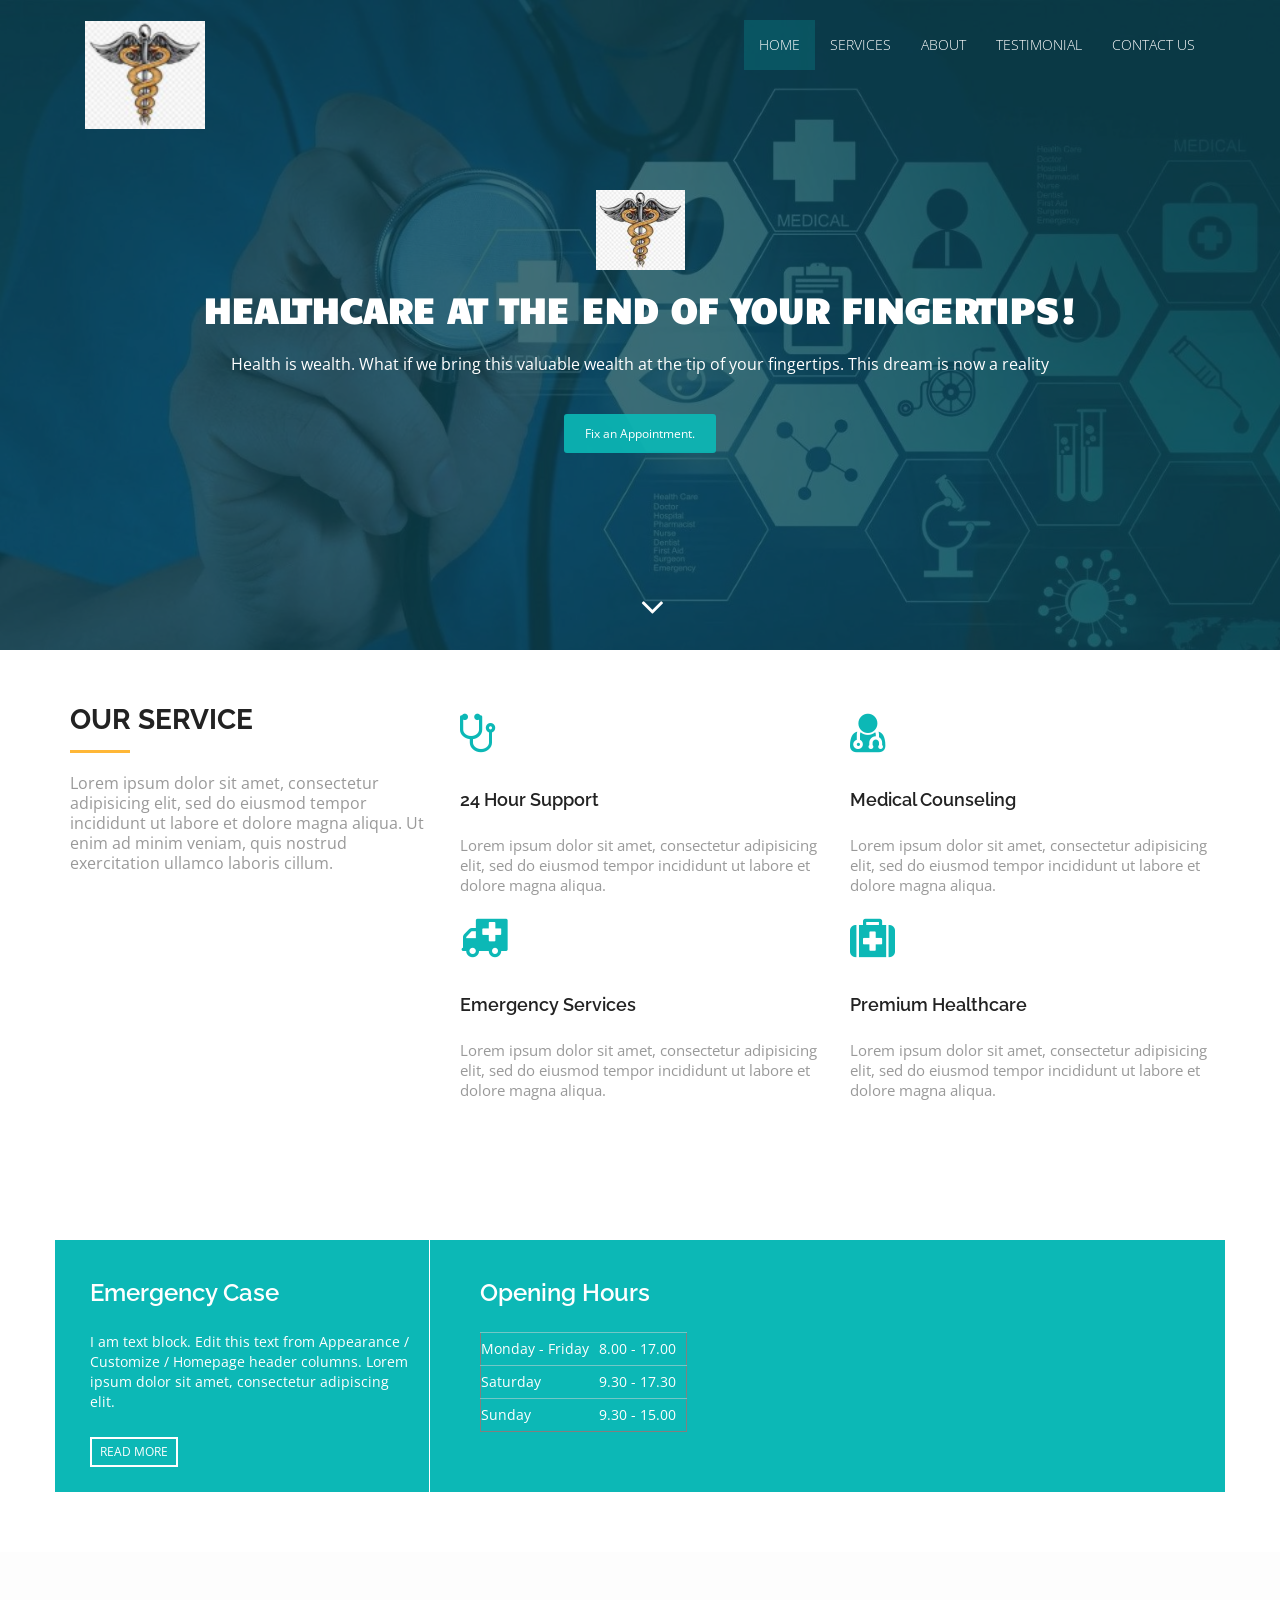
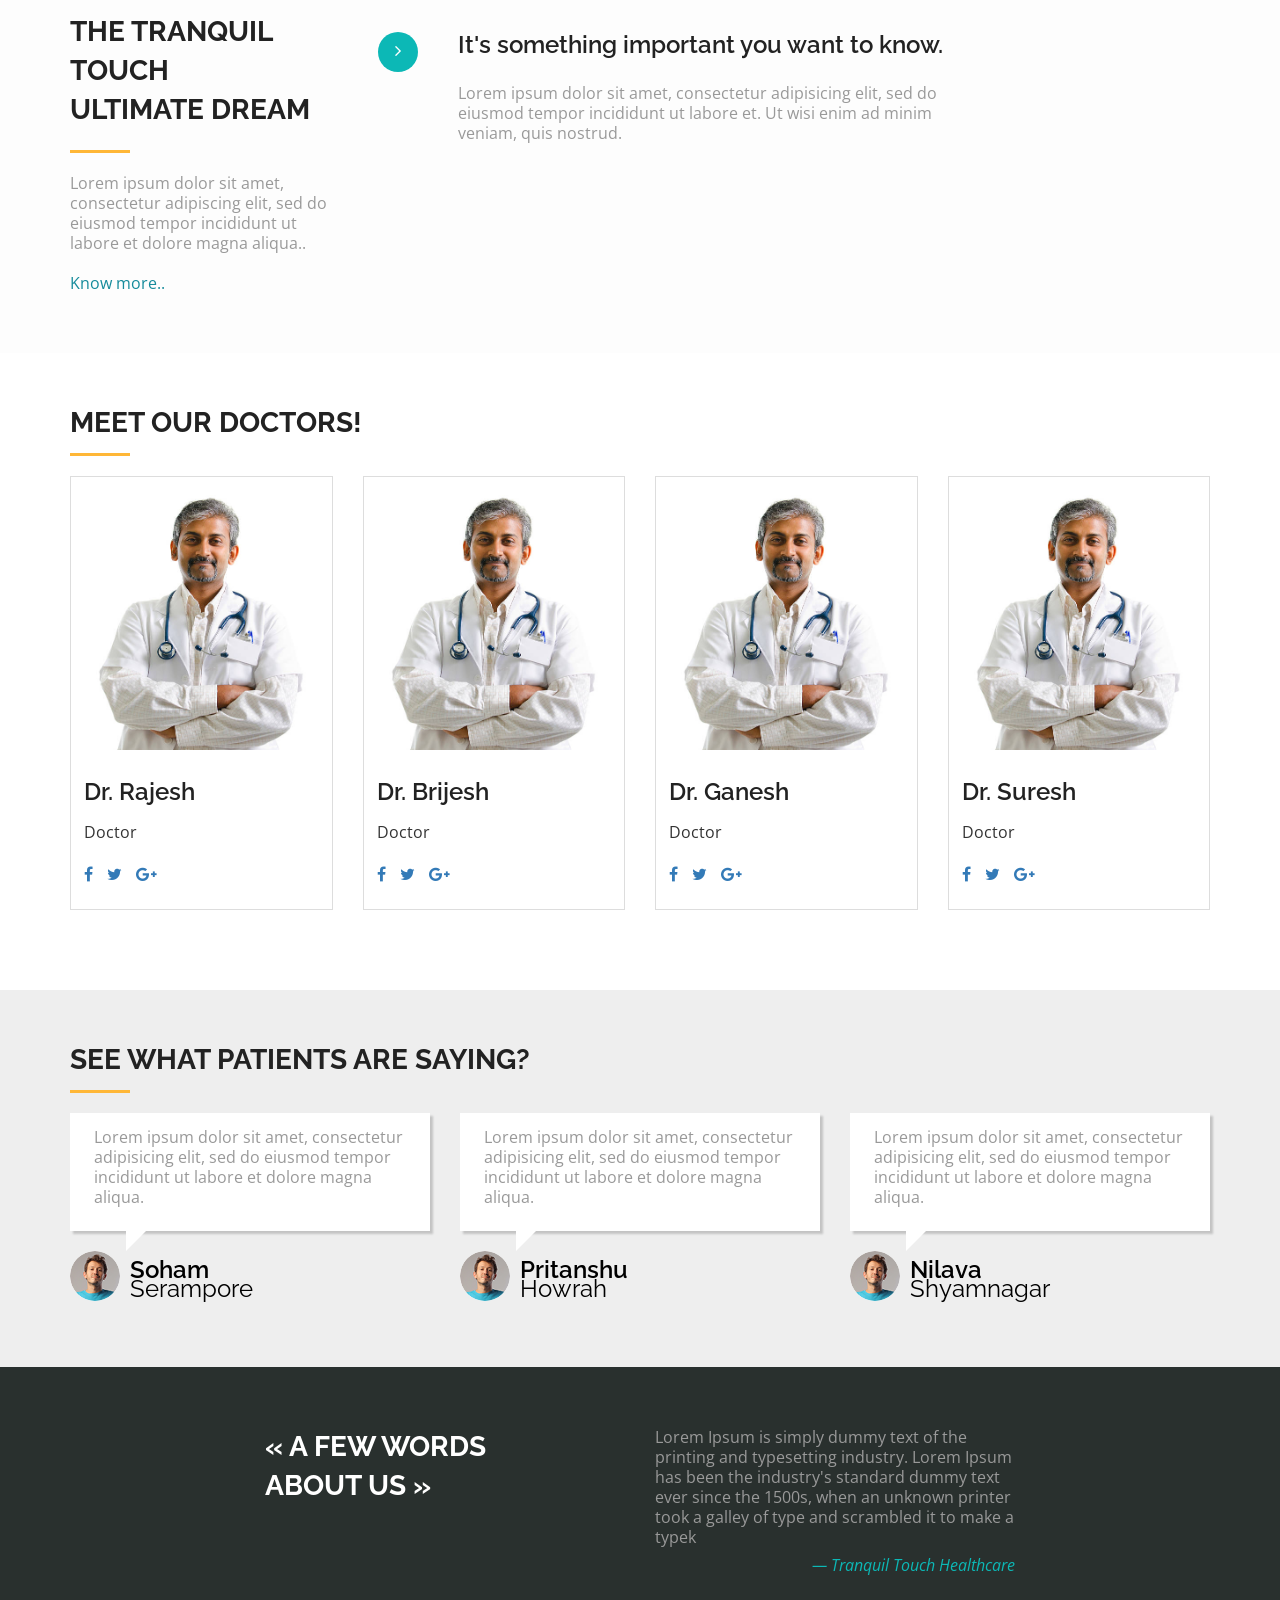
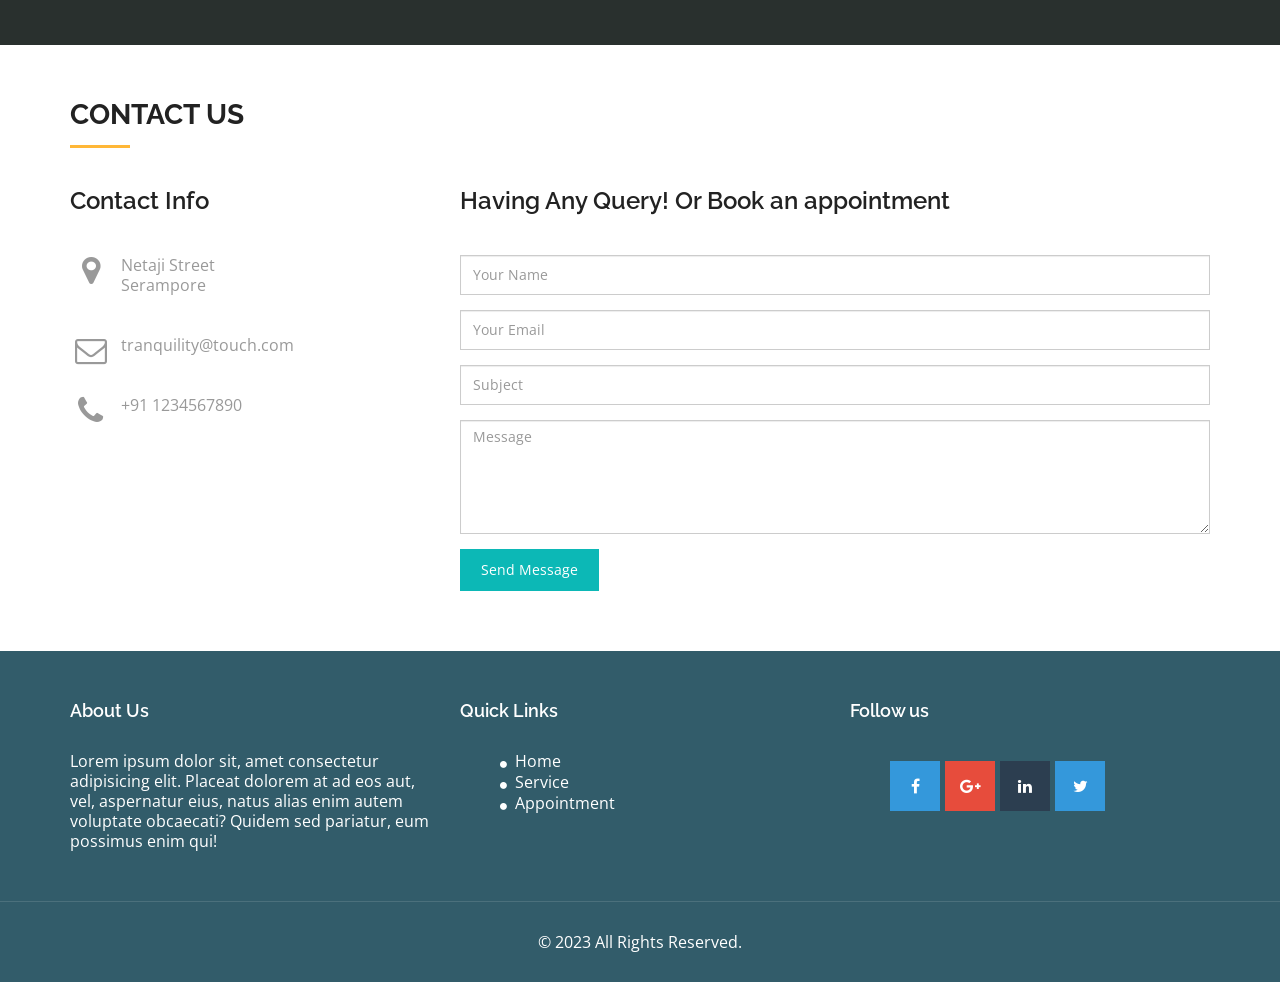
==== ttindex.html @ d6028485 "Add files via upload" ====
<!DOCTYPE html>
<html lang="en">

<head>
  <meta charset="utf-8">
  <meta name="viewport" content="width=device-width, initial-scale=1">
  <title>Tranquil Touch</title>
  <meta name="description" content="Free Bootstrap Theme by BootstrapMade.com">
  <meta name="keywords" content="free website templates, free bootstrap themes, free template, free bootstrap, free website template">

  <link rel="stylesheet" type="text/css" href="https://fonts.googleapis.com/css?family=Open+Sans|Raleway|Candal">
  <link rel="stylesheet" type="text/css" href="css/font-awesome.min.css">
  <link rel="stylesheet" type="text/css" href="css/bootstrap.min.css">
  <link rel="stylesheet" type="text/css" href="css/style.css">
  <!-- =======================================================
    Theme Name: Medilab
    Theme URL: https://bootstrapmade.com/medilab-free-medical-bootstrap-theme/
    Author: BootstrapMade.com
    Author URL: https://bootstrapmade.com
  ======================================================= -->
</head>

<body id="myPage" data-spy="scroll" data-target=".navbar" data-offset="60">
  <!--banner-->
  <section id="banner" class="banner">
    <div class="bg-color">
      <nav class="navbar navbar-default navbar-fixed-top">
        <div class="container">
          <div class="col-md-12">
            <div class="navbar-header">
              <button type="button" class="navbar-toggle" data-toggle="collapse" data-target="#myNavbar">
				        <span class="icon-bar"></span>
				        <span class="icon-bar"></span>
				        <span class="icon-bar"></span>
				      </button>
              <a class="navbar-brand" href="#"><img src="img/logo.png" class="img-responsive" style="width: 140px; margin-top: -16px;"></a>
            </div>
            <div class="collapse navbar-collapse navbar-right" id="myNavbar">
              <ul class="nav navbar-nav">
                <li class="active"><a href="#banner">Home</a></li>
                <li class=""><a href="#service">Services</a></li>
                <li class=""><a href="#about">About</a></li>
                <li class=""><a href="#testimonial">Testimonial</a></li>
                <li class=""><a href="#contact">Contact us</a></li>
              </ul>
            </div>
          </div>
        </div>
      </nav>
      <div class="container">
        <div class="row">
          <div class="banner-info">
            <div class="banner-logo text-center">
              <img src="img/logo.png" class="img-responsive">
            </div>
            <div class="banner-text text-center">
              <h1 class="white">Healthcare at the end of your fingertips!</h1>
              <p>Health is wealth. What if we bring this valuable wealth at the tip of your fingertips. This dream is now a reality</p>
              <a href="#contact" class="btn btn-appoint">Fix an Appointment.</a>
            </div>
            <div class="overlay-detail text-center">
              <a href="#service"><i class="fa fa-angle-down"></i></a>
            </div>
          </div>
        </div>
      </div>
    </div>
  </section>
  <!--/ banner-->
  <!--service-->
  <section id="service" class="section-padding">
    <div class="container">
      <div class="row">
        <div class="col-md-4 col-sm-4">
          <h2 class="ser-title">Our Service</h2>
          <hr class="botm-line">
          <p>Lorem ipsum dolor sit amet, consectetur adipisicing elit, sed do eiusmod tempor incididunt ut labore et dolore magna aliqua. Ut enim ad minim veniam, quis nostrud exercitation ullamco laboris cillum.</p>
        </div>
        <div class="col-md-4 col-sm-4">
          <div class="service-info">
            <div class="icon">
              <i class="fa fa-stethoscope"></i>
            </div>
            <div class="icon-info">
              <h4>24 Hour Support</h4>
              <p>Lorem ipsum dolor sit amet, consectetur adipisicing elit, sed do eiusmod tempor incididunt ut labore et dolore magna aliqua.</p>
            </div>
          </div>
          <div class="service-info">
            <div class="icon">
              <i class="fa fa-ambulance"></i>
            </div>
            <div class="icon-info">
              <h4>Emergency Services</h4>
              <p>Lorem ipsum dolor sit amet, consectetur adipisicing elit, sed do eiusmod tempor incididunt ut labore et dolore magna aliqua.</p>
            </div>
          </div>
        </div>
        <div class="col-md-4 col-sm-4">
          <div class="service-info">
            <div class="icon">
              <i class="fa fa-user-md"></i>
            </div>
            <div class="icon-info">
              <h4>Medical Counseling</h4>
              <p>Lorem ipsum dolor sit amet, consectetur adipisicing elit, sed do eiusmod tempor incididunt ut labore et dolore magna aliqua.</p>
            </div>
          </div>
          <div class="service-info">
            <div class="icon">
              <i class="fa fa-medkit"></i>
            </div>
            <div class="icon-info">
              <h4>Premium Healthcare</h4>
              <p>Lorem ipsum dolor sit amet, consectetur adipisicing elit, sed do eiusmod tempor incididunt ut labore et dolore magna aliqua.</p>
            </div>
          </div>
        </div>
      </div>
    </div>
  </section>
  <!--/ service-->
  <!--cta-->
  <section id="cta-1" class="section-padding">
    <div class="container">
      <div class="row">
        <div class="schedule-tab">
          <div class="col-md-4 col-sm-4 bor-left">
            <div class="mt-boxy-color"></div>
            <div class="medi-info">
              <h3>Emergency Case</h3>
              <p>I am text block. Edit this text from Appearance / Customize / Homepage header columns. Lorem ipsum dolor sit amet, consectetur adipiscing elit. </p>
              <a href="#" class="medi-info-btn">READ MORE</a>
            </div>
          </div>
        
          <div class="col-md-4 col-sm-4 mt-boxy-3">
            <div class="mt-boxy-color"></div>
            <div class="time-info">
              <h3>Opening Hours</h3>
              <table style="margin: 8px 0px 0px;" border="1">
                <tbody>
                  <tr>
                    <td>Monday - Friday</td>
                    <td>8.00 - 17.00</td>
                  </tr>
                  <tr>
                    <td>Saturday</td>
                    <td>9.30 - 17.30</td>
                  </tr>
                  <tr>
                    <td>Sunday</td>
                    <td>9.30 - 15.00</td>
                  </tr>
                </tbody>
              </table>
            </div>
          </div>
        </div>
      </div>
    </div>
  </section>
  <!--cta-->
  <!--about-->
  <section id="about" class="section-padding">
    <div class="container">
      <div class="row">
        <div class="col-md-3 col-sm-4 col-xs-12">
          <div class="section-title">
            <h2 class="head-title lg-line">The Tranquil Touch<br>Ultimate Dream</h2>
            <hr class="botm-line">
            <p class="sec-para">Lorem ipsum dolor sit amet, consectetur adipiscing elit, sed do eiusmod tempor incididunt ut labore et dolore magna aliqua..</p>
            <a href="" style="color: #168b9b; padding-top:10px;">Know more..</a>
          </div>
        </div>
        <div class="col-md-9 col-sm-8 col-xs-12">
          <div style="visibility: visible;" class="col-sm-9 more-features-box">
            <div class="more-features-box-text">
              <div class="more-features-box-text-icon"> <i class="fa fa-angle-right" aria-hidden="true"></i> </div>
              <div class="more-features-box-text-description">
                <h3>It's something important you want to know.</h3>
                <p>Lorem ipsum dolor sit amet, consectetur adipisicing elit, sed do eiusmod tempor incididunt ut labore et. Ut wisi enim ad minim veniam, quis nostrud.</p>
              </div>
            </div>
          
              </div>
            </div>
          </div>
        </div>
      </div>
    </div>
  </section>
  <!--/ about-->
  <!--doctor team-->
  <section id="doctor-team" class="section-padding">
    <div class="container">
      <div class="row">
        <div class="col-md-12">
          <h2 class="ser-title">Meet Our Doctors!</h2>
          <hr class="botm-line">
        </div>
        <div class="col-md-3 col-sm-3 col-xs-6">
          <div class="thumbnail">
            <img src="img/doctor1.jpg" alt="..." class="team-img">
            <div class="caption">
              <h3>Dr. Rajesh</h3>
              <p>Doctor</p>
              <ul class="list-inline">
                <li><a href="#"><i class="fa fa-facebook"></i></a></li>
                <li><a href="#"><i class="fa fa-twitter"></i></a></li>
                <li><a href="#"><i class="fa fa-google-plus"></i></a></li>
              </ul>
            </div>
          </div>
        </div>
        <div class="col-md-3 col-sm-3 col-xs-6">
          <div class="thumbnail">
            <img src="img/doctor1.jpg" alt="..." class="team-img">
            <div class="caption">
              <h3>Dr. Brijesh</h3>
              <p>Doctor</p>
              <ul class="list-inline">
                <li><a href="#"><i class="fa fa-facebook"></i></a></li>
                <li><a href="#"><i class="fa fa-twitter"></i></a></li>
                <li><a href="#"><i class="fa fa-google-plus"></i></a></li>
              </ul>
            </div>
          </div>
        </div>
        <div class="col-md-3 col-sm-3 col-xs-6">
          <div class="thumbnail">
            <img src="img/doctor1.jpg" alt="..." class="team-img">
            <div class="caption">
              <h3>Dr. Ganesh</h3>
              <p>Doctor</p>
              <ul class="list-inline">
                <li><a href="#"><i class="fa fa-facebook"></i></a></li>
                <li><a href="#"><i class="fa fa-twitter"></i></a></li>
                <li><a href="#"><i class="fa fa-google-plus"></i></a></li>
              </ul>
            </div>
          </div>
        </div>
        <div class="col-md-3 col-sm-3 col-xs-6">
          <div class="thumbnail">
            <img src="img/doctor1.jpg" alt="..." class="team-img">
            <div class="caption">
              <h3>Dr. Suresh</h3>
              <p>Doctor</p>
              <ul class="list-inline">
                <li><a href="#"><i class="fa fa-facebook"></i></a></li>
                <li><a href="#"><i class="fa fa-twitter"></i></a></li>
                <li><a href="#"><i class="fa fa-google-plus"></i></a></li>
              </ul>
            </div>
          </div>
        </div>
      </div>
    </div>
  </section>
  <!--/ doctor team-->
  <!--testimonial-->
  <section id="testimonial" class="section-padding">
    <div class="container">
      <div class="row">
        <div class="col-md-12">
          <h2 class="ser-title">see what patients are saying?</h2>
          <hr class="botm-line">
        </div>
        <div class="col-md-4 col-sm-4">
          <div class="testi-details">
            <!-- Paragraph -->
            <p>Lorem ipsum dolor sit amet, consectetur adipisicing elit, sed do eiusmod tempor incididunt ut labore et dolore magna aliqua.</p>
          </div>
          <div class="testi-info">
            <!-- User Image -->
            <a href="#"><img src="img/thumb.png" alt="" class="img-responsive"></a>
            <!-- User Name -->
            <h3>Soham<span>Serampore</span></h3>
          </div>
        </div>
        <div class="col-md-4 col-sm-4">
          <div class="testi-details">
            <!-- Paragraph -->
            <p>Lorem ipsum dolor sit amet, consectetur adipisicing elit, sed do eiusmod tempor incididunt ut labore et dolore magna aliqua.</p>
          </div>
          <div class="testi-info">
            <!-- User Image -->
            <a href="#"><img src="img/thumb.png" alt="" class="img-responsive"></a>
            <!-- User Name -->
            <h3>Pritanshu<span>Howrah</span></h3>
          </div>
        </div>
        <div class="col-md-4 col-sm-4">
          <div class="testi-details">
            <!-- Paragraph -->
            <p>Lorem ipsum dolor sit amet, consectetur adipisicing elit, sed do eiusmod tempor incididunt ut labore et dolore magna aliqua.</p>
          </div>
          <div class="testi-info">
            <!-- User Image -->
            <a href="#"><img src="img/thumb.png" alt="" class="img-responsive"></a>
            <!-- User Name -->
            <h3>Nilava<span>Shyamnagar</span></h3>
          </div>
        </div>
      </div>
    </div>
  </section>
  <!--/ testimonial-->
  <!--cta 2-->
  <section id="cta-2" class="section-padding">
    <div class="container">
      <div class=" row">
        <div class="col-md-2"></div>
        <div class="text-right-md col-md-4 col-sm-4">
          <h2 class="section-title white lg-line">« A few words<br> about us »</h2>
        </div>
        <div class="col-md-4 col-sm-5">
          Lorem Ipsum is simply dummy text of the printing and typesetting industry. Lorem Ipsum has been the industry's standard dummy text ever since the 1500s, when an unknown printer took a galley of type and scrambled it to make a typek
          <p class="text-right text-primary"><i>— Tranquil Touch Healthcare</i></p>
        </div>
        <div class="col-md-2"></div>
      </div>
    </div>
  </section>
  <!--cta-->
  <!--contact-->
  <section id="contact" class="section-padding">
    <div class="container">
      <div class="row">
        <div class="col-md-12">
          <h2 class="ser-title">Contact us</h2>
          <hr class="botm-line">
        </div>
        <div class="col-md-4 col-sm-4">
          <h3>Contact Info</h3>
          <div class="space"></div>
          <p><i class="fa fa-map-marker fa-fw pull-left fa-2x"></i>Netaji Street<br> Serampore</p>
          <div class="space"></div>
          <p><i class="fa fa-envelope-o fa-fw pull-left fa-2x"></i>tranquility@touch.com</p>
          <div class="space"></div>
          <p><i class="fa fa-phone fa-fw pull-left fa-2x"></i>+91 1234567890</p>
        </div>
        <div class="col-md-8 col-sm-8 marb20">
          <div class="contact-info">
            <h3 class="cnt-ttl">Having Any Query! Or Book an appointment</h3>
            <div class="space"></div>
            <div id="sendmessage">Your message has been sent. Thank you!</div>
            <div id="errormessage"></div>
            <form action="" method="post" role="form" class="contactForm">
              <div class="form-group">
                <input type="text" name="name" class="form-control br-radius-zero" id="name" placeholder="Your Name" data-rule="minlen:4" data-msg="Please enter at least 4 chars" />
                <div class="validation"></div>
              </div>
              <div class="form-group">
                <input type="email" class="form-control br-radius-zero" name="email" id="email" placeholder="Your Email" data-rule="email" data-msg="Please enter a valid email" />
                <div class="validation"></div>
              </div>
              <div class="form-group">
                <input type="text" class="form-control br-radius-zero" name="subject" id="subject" placeholder="Subject" data-rule="minlen:4" data-msg="Please enter at least 8 chars of subject" />
                <div class="validation"></div>
              </div>
              <div class="form-group">
                <textarea class="form-control br-radius-zero" name="message" rows="5" data-rule="required" data-msg="Please write something for us" placeholder="Message"></textarea>
                <div class="validation"></div>
              </div>

              <div class="form-action">
                <button type="submit" class="btn btn-form">Send Message</button>
              </div>
            </form>
          </div>
        </div>
      </div>
    </div>
  </section>
  <!--/ contact-->
  <!--footer-->
  <footer id="footer">
    <div class="top-footer">
      <div class="container">
        <div class="row">
          <div class="col-md-4 col-sm-4 marb20">
            <div class="ftr-tle">
              <h4 class="white no-padding">About Us</h4>
            </div>
            <div class="info-sec">
              <p>Lorem ipsum dolor sit, amet consectetur adipisicing elit. Placeat dolorem at ad eos aut, vel, aspernatur eius, natus alias enim autem voluptate obcaecati? Quidem sed pariatur, eum possimus enim qui!</p>
            </div>
          </div>
          <div class="col-md-4 col-sm-4 marb20">
            <div class="ftr-tle">
              <h4 class="white no-padding">Quick Links</h4>
            </div>
            <div class="info-sec">
              <ul class="quick-info">
                <li><a href="index.html"><i class="fa fa-circle"></i>Home</a></li>
                <li><a href="#service"><i class="fa fa-circle"></i>Service</a></li>
                <li><a href="#contact"><i class="fa fa-circle"></i>Appointment</a></li>
              </ul>
            </div>
          </div>
          <div class="col-md-4 col-sm-4 marb20">
            <div class="ftr-tle">
              <h4 class="white no-padding">Follow us</h4>
            </div>
            <div class="info-sec">
              <ul class="social-icon">
                <li class="bglight-blue"><i class="fa fa-facebook"></i></li>
                <li class="bgred"><i class="fa fa-google-plus"></i></li>
                <li class="bgdark-blue"><i class="fa fa-linkedin"></i></li>
                <li class="bglight-blue"><i class="fa fa-twitter"></i></li>
              </ul>
            </div>
          </div>
        </div>
      </div>
    </div>
    <div class="footer-line">
      <div class="container">
        <div class="row">
          <div class="col-md-12 text-center">
            © 2023 All Rights Reserved.
            <div class="credits">
              <!--
                All the links in the footer should remain intact.
                You can delete the links only if you purchased the pro version.
                Licensing information: https://bootstrapmade.com/license/
                Purchase the pro version with working PHP/AJAX contact form: https://bootstrapmade.com/buy/?theme=Medilab
              -->
              
            </div>
          </div>
        </div>
      </div>
    </div>
  </footer>
  <!--/ footer-->

  <script src="js/jquery.min.js"></script>
  <script src="js/jquery.easing.min.js"></script>
  <script src="js/bootstrap.min.js"></script>
  <script src="js/custom.js"></script>
  <script src="contactform/contactform.js"></script>

</body>

</html>
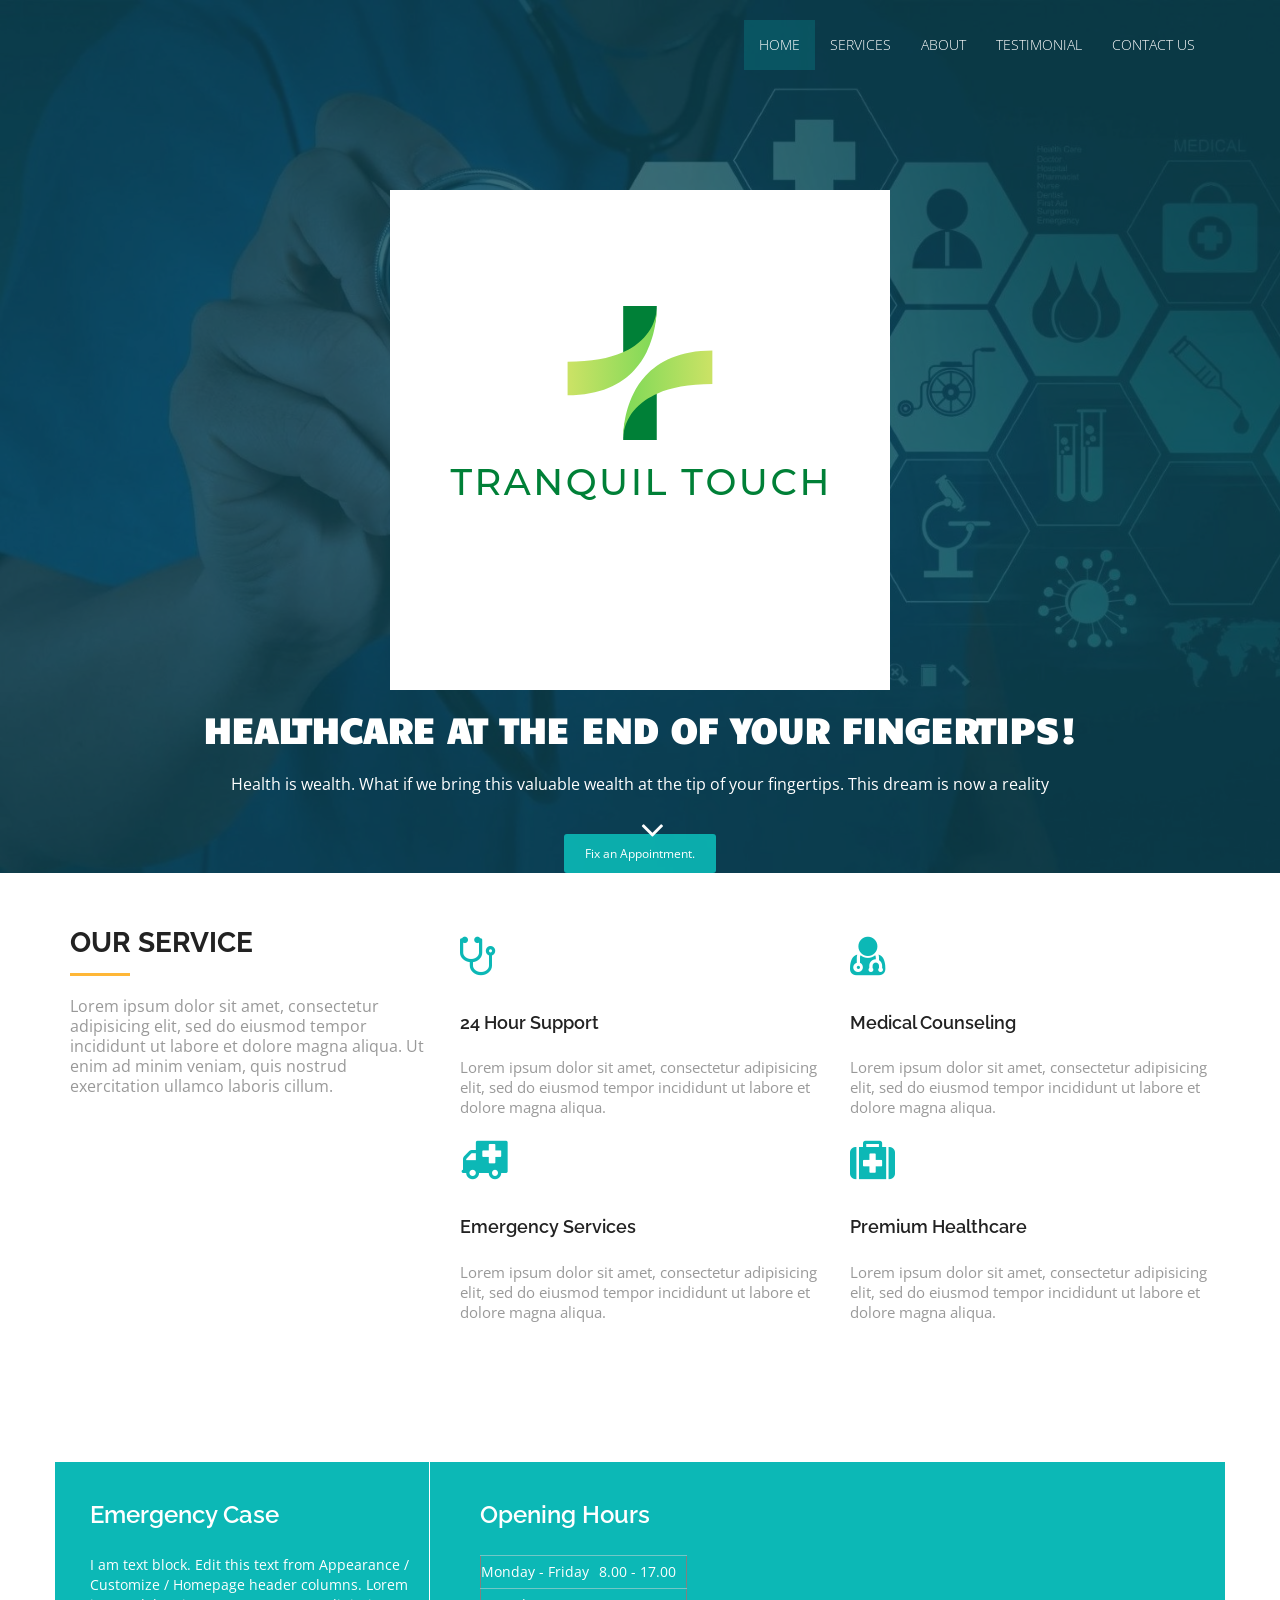
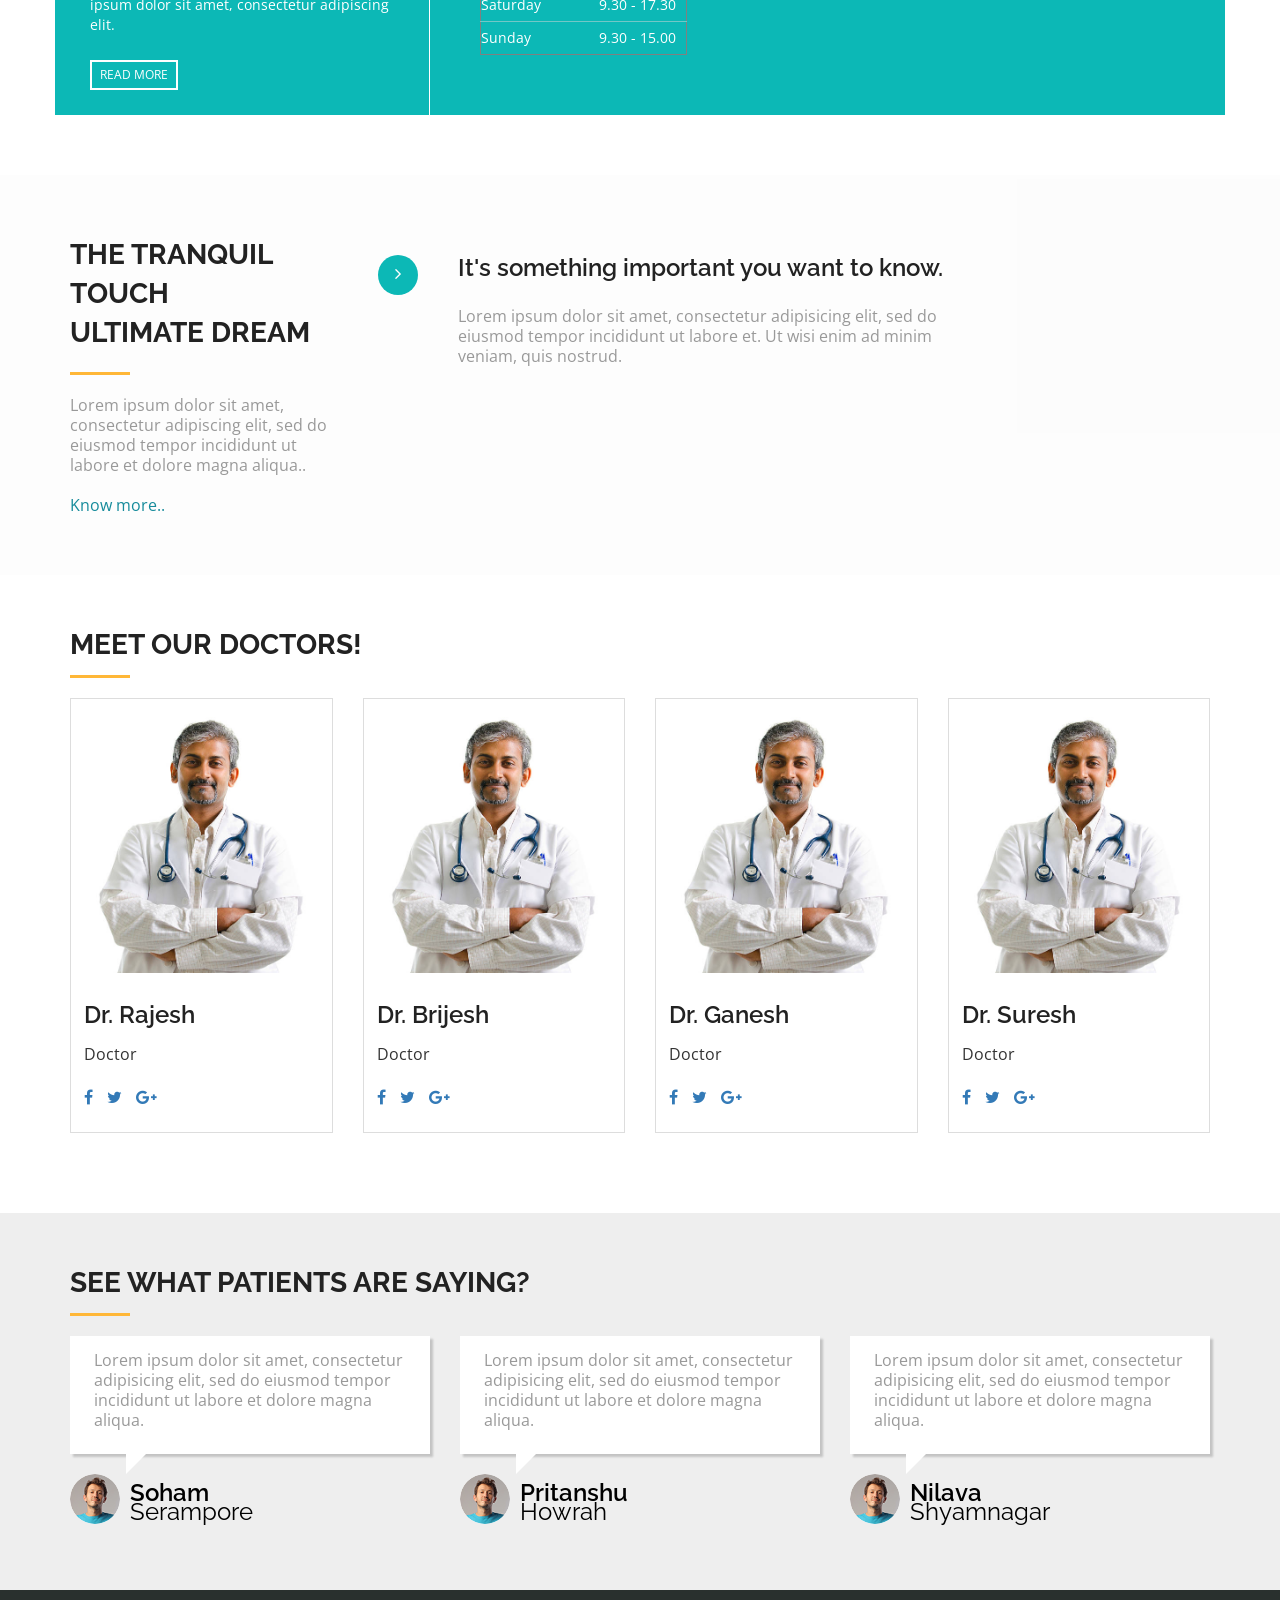
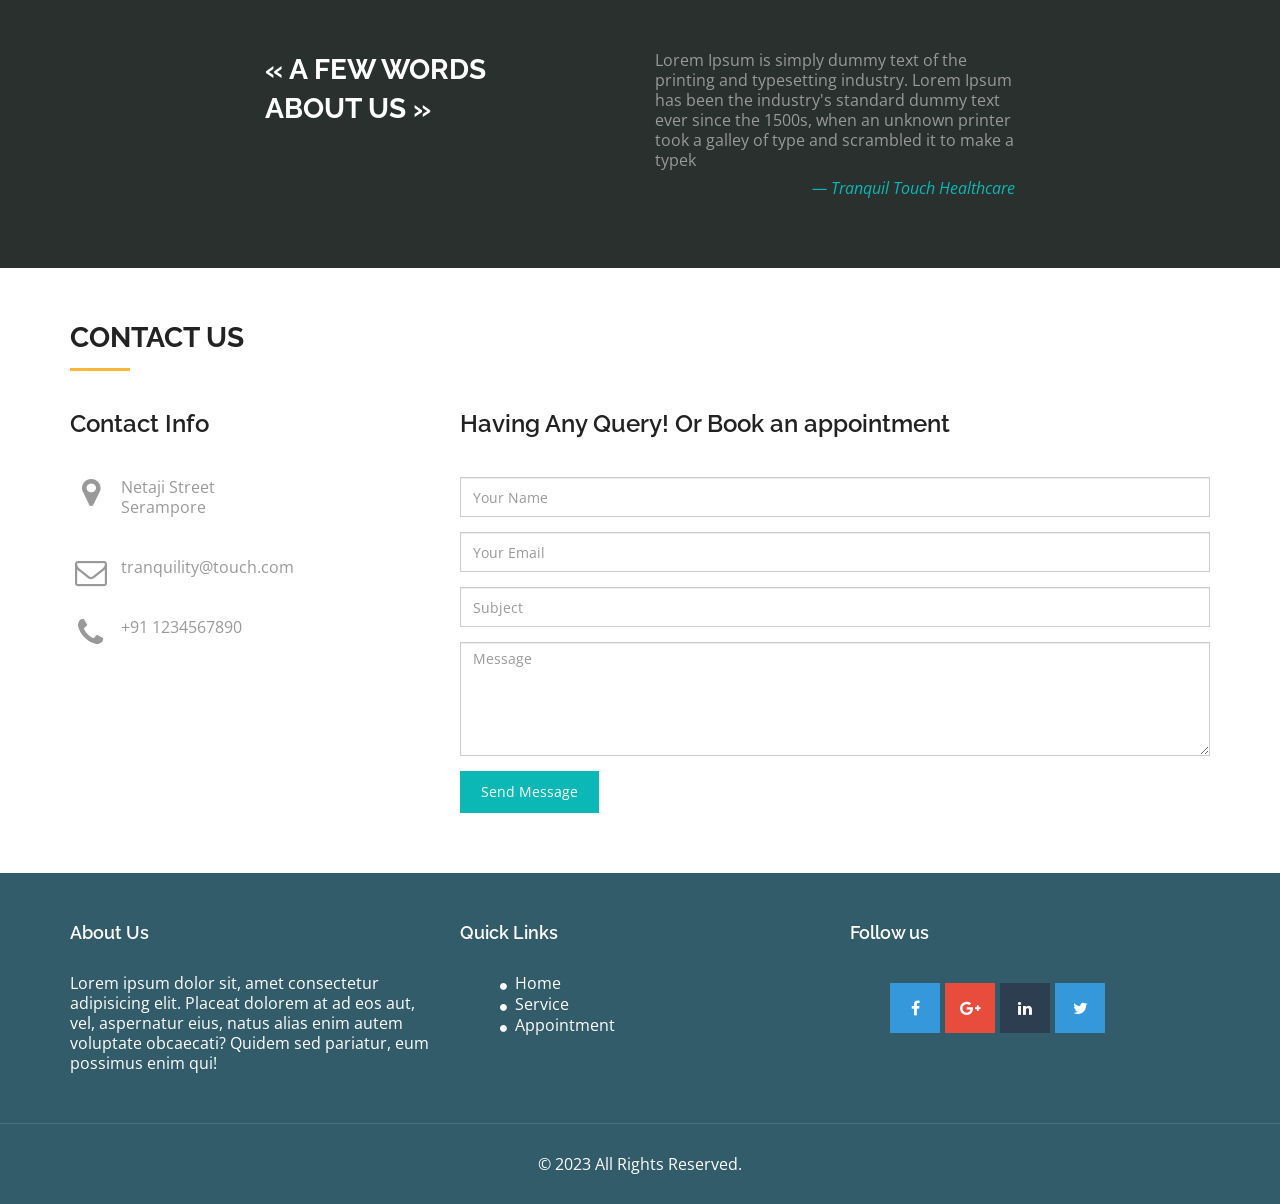
==== commit 79512c1b: "second" ====
--- a/ttindex.html
+++ b/ttindex.html
@@ -12,12 +12,6 @@
   <link rel="stylesheet" type="text/css" href="css/font-awesome.min.css">
   <link rel="stylesheet" type="text/css" href="css/bootstrap.min.css">
   <link rel="stylesheet" type="text/css" href="css/style.css">
-  <!-- =======================================================
-    Theme Name: Medilab
-    Theme URL: https://bootstrapmade.com/medilab-free-medical-bootstrap-theme/
-    Author: BootstrapMade.com
-    Author URL: https://bootstrapmade.com
-  ======================================================= -->
 </head>
 
 <body id="myPage" data-spy="scroll" data-target=".navbar" data-offset="60">
@@ -33,7 +27,7 @@
 				        <span class="icon-bar"></span>
 				        <span class="icon-bar"></span>
 				      </button>
-              <a class="navbar-brand" href="#"><img src="img/logo.png" class="img-responsive" style="width: 140px; margin-top: -16px;"></a>
+              <!-- <a class="navbar-brand" href="#"><img src="img/logo.png" class="img-responsive" style="width: 140px; margin-top: -16px;"></a> -->
             </div>
             <div class="collapse navbar-collapse navbar-right" id="myNavbar">
               <ul class="nav navbar-nav">
@@ -51,7 +45,7 @@
         <div class="row">
           <div class="banner-info">
             <div class="banner-logo text-center">
-              <img src="img/logo.png" class="img-responsive">
+              <img src="tt_logo.png" class="img-responsive">
             </div>
             <div class="banner-text text-center">
               <h1 class="white">Healthcare at the end of your fingertips!</h1>
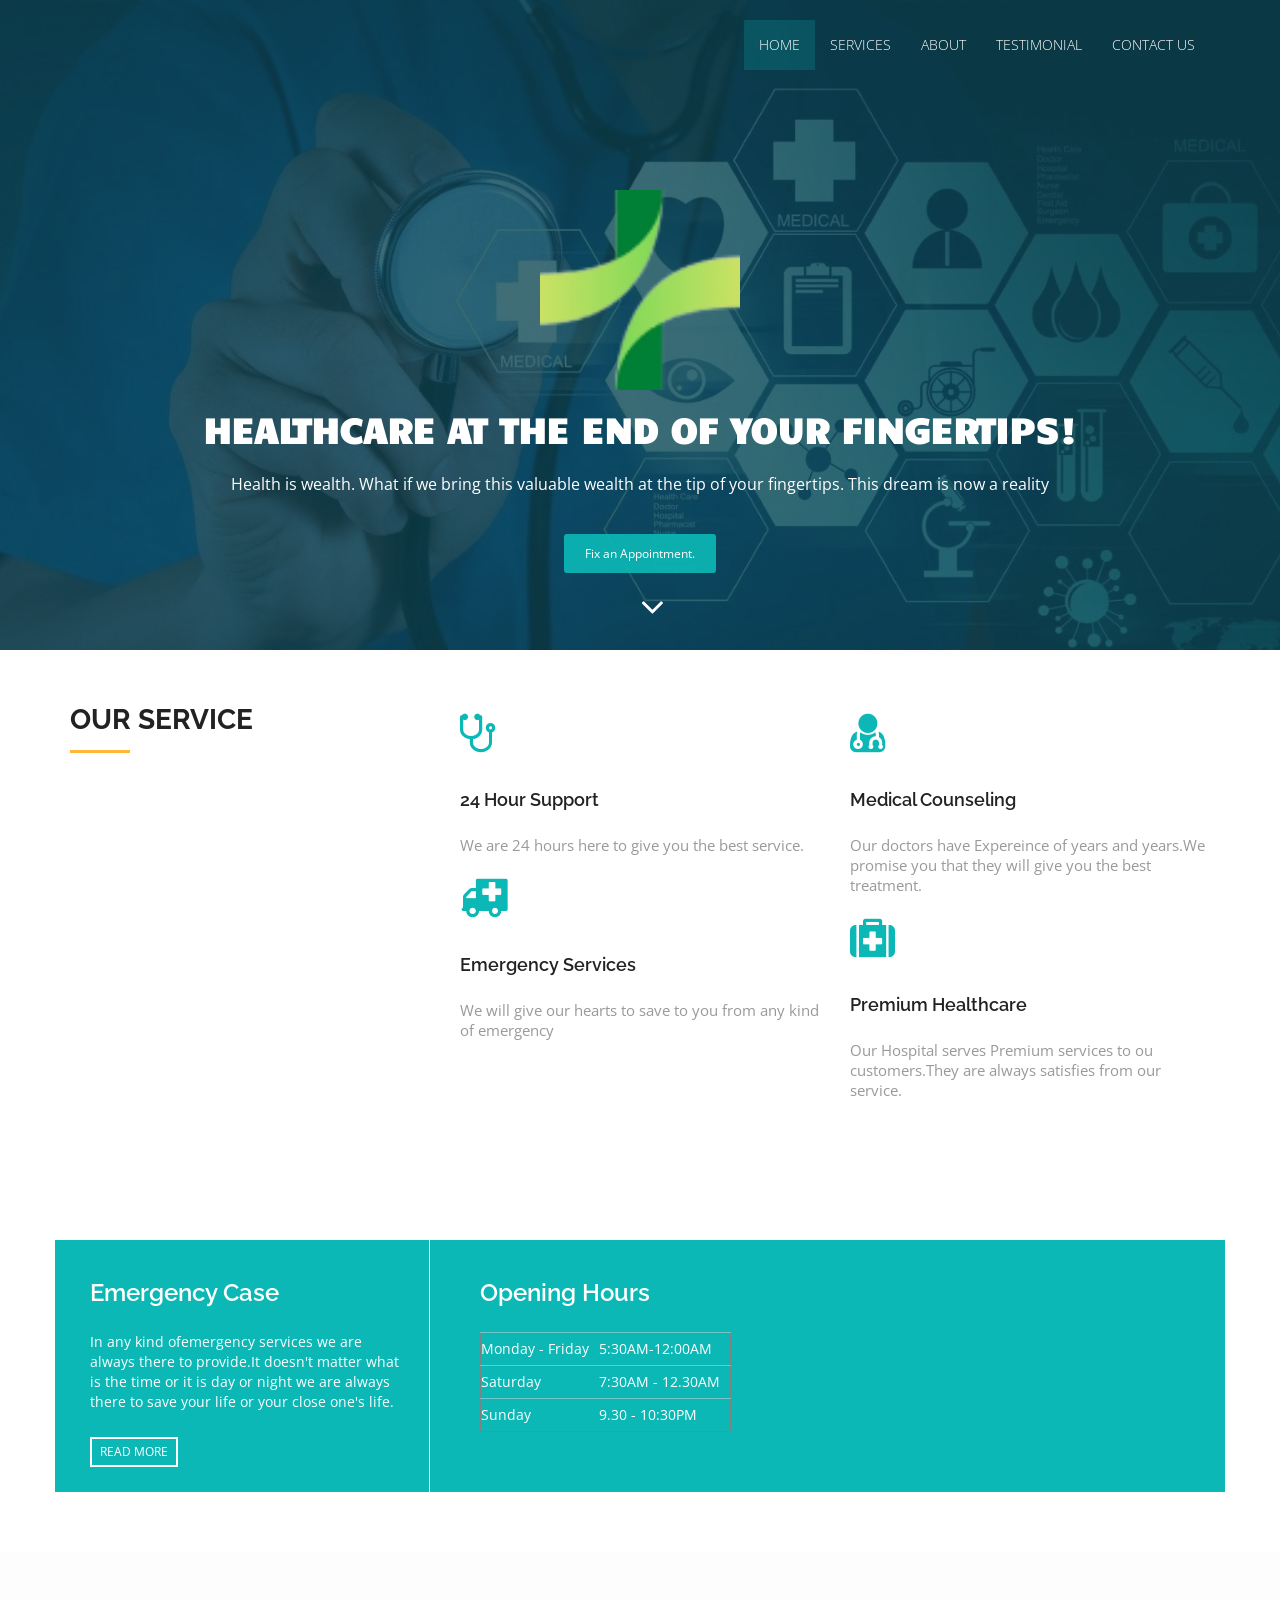
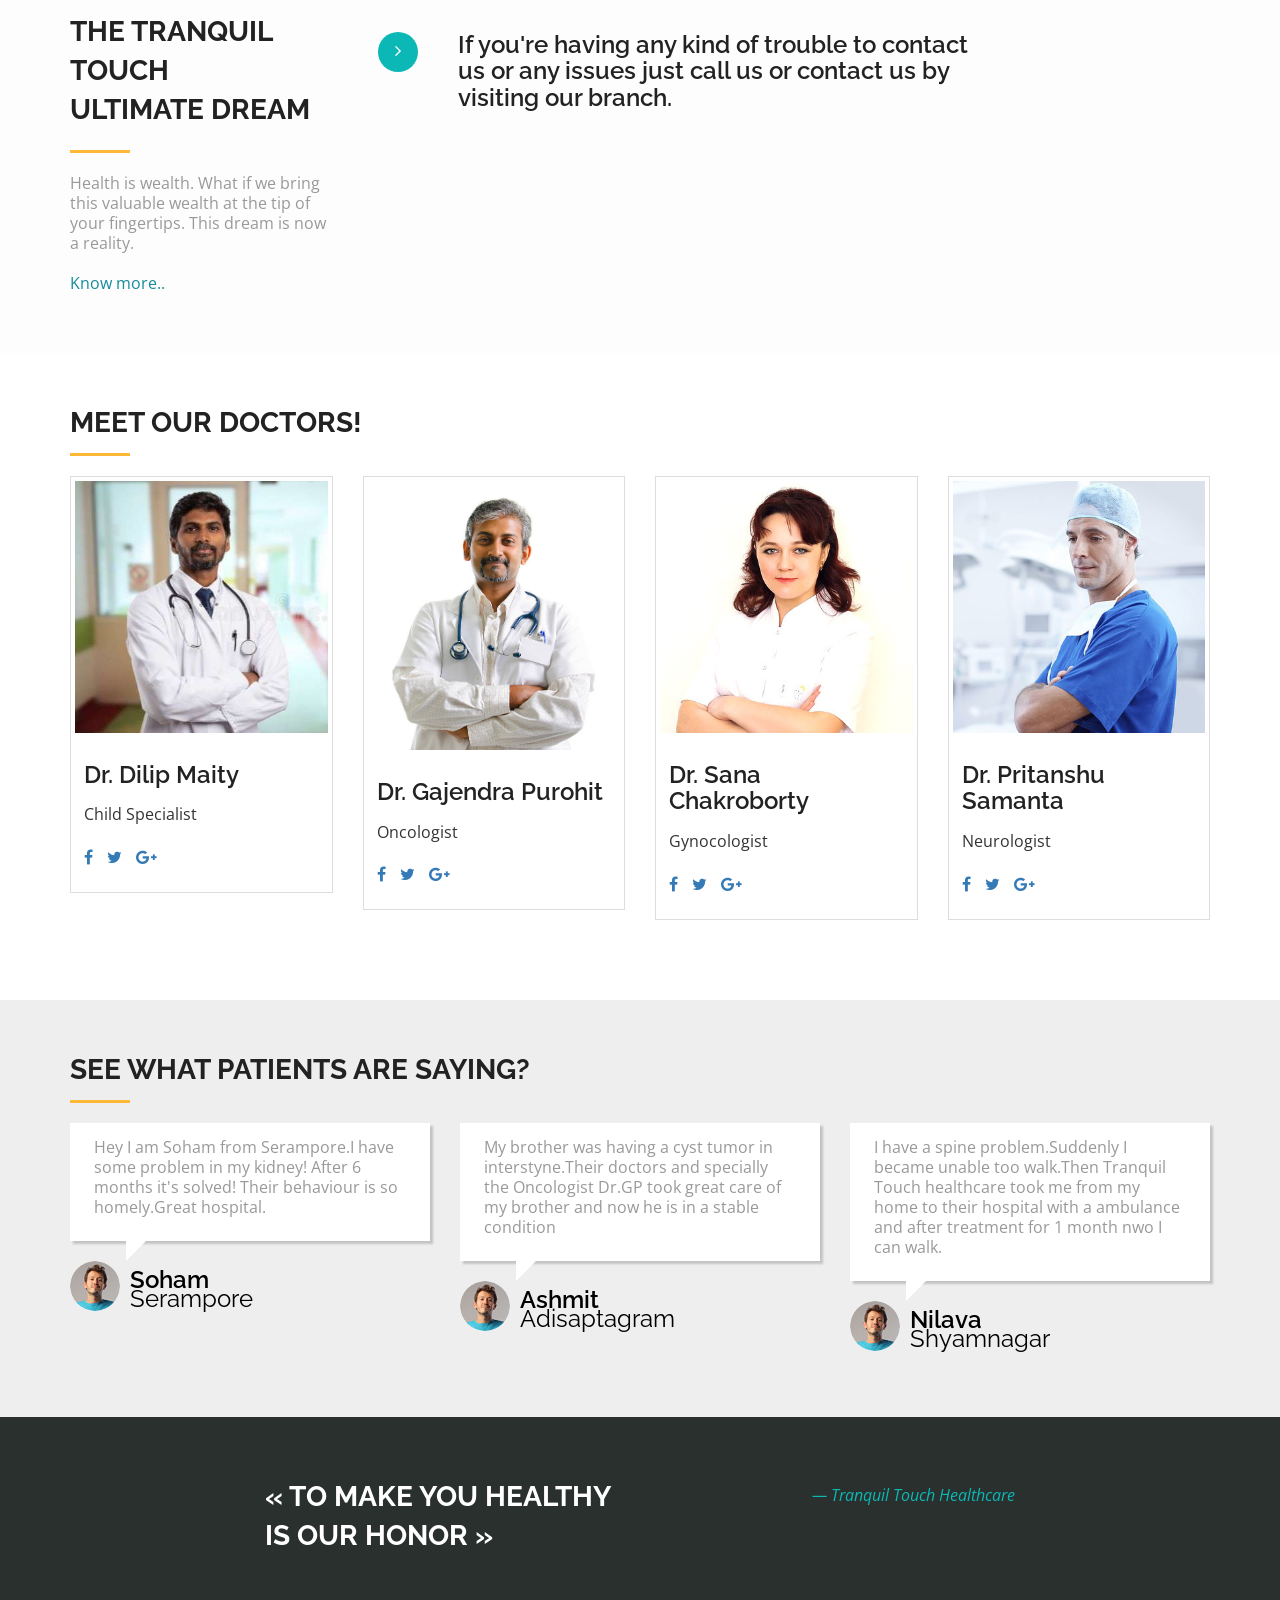
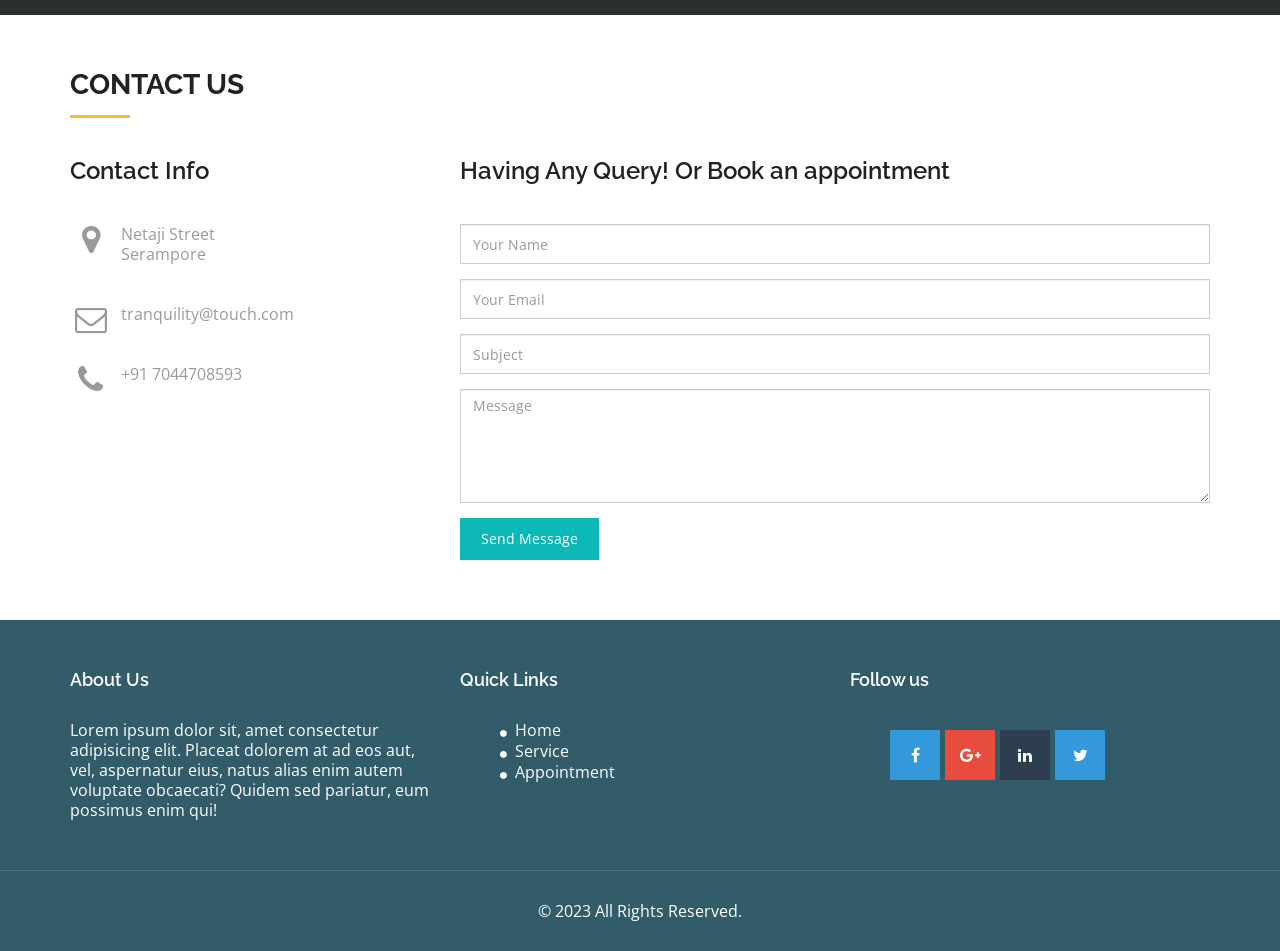
==== commit d30d1c22: "new logo some spelling one doctor image changed" ====
--- a/ttindex.html
+++ b/ttindex.html
@@ -5,8 +5,8 @@
   <meta charset="utf-8">
   <meta name="viewport" content="width=device-width, initial-scale=1">
   <title>Tranquil Touch</title>
-  <meta name="description" content="Free Bootstrap Theme by BootstrapMade.com">
-  <meta name="keywords" content="free website templates, free bootstrap themes, free template, free bootstrap, free website template">
+  <meta name="description" content="Code-X">
+  <meta name="keywords" content="INTERHACKTIVE PROJECT BY CODE-X">
 
   <link rel="stylesheet" type="text/css" href="https://fonts.googleapis.com/css?family=Open+Sans|Raleway|Candal">
   <link rel="stylesheet" type="text/css" href="css/font-awesome.min.css">
@@ -45,7 +45,7 @@
         <div class="row">
           <div class="banner-info">
             <div class="banner-logo text-center">
-              <img src="tt_logo.png" class="img-responsive">
+              <img src="bg-remove.png" height="200px" width="200px" class="img-responsive">
             </div>
             <div class="banner-text text-center">
               <h1 class="white">Healthcare at the end of your fingertips!</h1>
@@ -68,7 +68,9 @@
         <div class="col-md-4 col-sm-4">
           <h2 class="ser-title">Our Service</h2>
           <hr class="botm-line">
-          <p>Lorem ipsum dolor sit amet, consectetur adipisicing elit, sed do eiusmod tempor incididunt ut labore et dolore magna aliqua. Ut enim ad minim veniam, quis nostrud exercitation ullamco laboris cillum.</p>
+          <p>
+
+          </p>
         </div>
         <div class="col-md-4 col-sm-4">
           <div class="service-info">
@@ -77,7 +79,7 @@
             </div>
             <div class="icon-info">
               <h4>24 Hour Support</h4>
-              <p>Lorem ipsum dolor sit amet, consectetur adipisicing elit, sed do eiusmod tempor incididunt ut labore et dolore magna aliqua.</p>
+              <p>We are 24 hours here to give you the best service.</p>
             </div>
           </div>
           <div class="service-info">
@@ -86,7 +88,7 @@
             </div>
             <div class="icon-info">
               <h4>Emergency Services</h4>
-              <p>Lorem ipsum dolor sit amet, consectetur adipisicing elit, sed do eiusmod tempor incididunt ut labore et dolore magna aliqua.</p>
+              <p>We will give our hearts to save to you from any kind of emergency</p>
             </div>
           </div>
         </div>
@@ -97,7 +99,7 @@
             </div>
             <div class="icon-info">
               <h4>Medical Counseling</h4>
-              <p>Lorem ipsum dolor sit amet, consectetur adipisicing elit, sed do eiusmod tempor incididunt ut labore et dolore magna aliqua.</p>
+              <p>Our doctors have Expereince of years and years.We promise you that they will give you the best treatment.</p>
             </div>
           </div>
           <div class="service-info">
@@ -106,7 +108,7 @@
             </div>
             <div class="icon-info">
               <h4>Premium Healthcare</h4>
-              <p>Lorem ipsum dolor sit amet, consectetur adipisicing elit, sed do eiusmod tempor incididunt ut labore et dolore magna aliqua.</p>
+              <p>Our Hospital serves Premium services to ou customers.They are always satisfies from our service.</p>
             </div>
           </div>
         </div>
@@ -123,7 +125,7 @@
             <div class="mt-boxy-color"></div>
             <div class="medi-info">
               <h3>Emergency Case</h3>
-              <p>I am text block. Edit this text from Appearance / Customize / Homepage header columns. Lorem ipsum dolor sit amet, consectetur adipiscing elit. </p>
+              <p>In any kind ofemergency services we are always there to provide.It doesn't matter what is the time or it is day or night we are always there to save your life or your close one's life.</p>
               <a href="#" class="medi-info-btn">READ MORE</a>
             </div>
           </div>
@@ -136,15 +138,15 @@
                 <tbody>
                   <tr>
                     <td>Monday - Friday</td>
-                    <td>8.00 - 17.00</td>
+                    <td>5:30AM-12:00AM</td>
                   </tr>
                   <tr>
                     <td>Saturday</td>
-                    <td>9.30 - 17.30</td>
+                    <td>7:30AM - 12.30AM</td>
                   </tr>
                   <tr>
                     <td>Sunday</td>
-                    <td>9.30 - 15.00</td>
+                    <td>9.30 - 10:30PM</td>
                   </tr>
                 </tbody>
               </table>
@@ -163,7 +165,7 @@
           <div class="section-title">
             <h2 class="head-title lg-line">The Tranquil Touch<br>Ultimate Dream</h2>
             <hr class="botm-line">
-            <p class="sec-para">Lorem ipsum dolor sit amet, consectetur adipiscing elit, sed do eiusmod tempor incididunt ut labore et dolore magna aliqua..</p>
+            <p class="sec-para">Health is wealth. What if we bring this valuable wealth at the tip of your fingertips. This dream is now a reality.</p>
             <a href="" style="color: #168b9b; padding-top:10px;">Know more..</a>
           </div>
         </div>
@@ -172,8 +174,7 @@
             <div class="more-features-box-text">
               <div class="more-features-box-text-icon"> <i class="fa fa-angle-right" aria-hidden="true"></i> </div>
               <div class="more-features-box-text-description">
-                <h3>It's something important you want to know.</h3>
-                <p>Lorem ipsum dolor sit amet, consectetur adipisicing elit, sed do eiusmod tempor incididunt ut labore et. Ut wisi enim ad minim veniam, quis nostrud.</p>
+                <h3>If you're having any kind of trouble to contact us or any issues just call us or contact us by visiting our branch.</p>
               </div>
             </div>
           
@@ -192,13 +193,27 @@
         <div class="col-md-12">
           <h2 class="ser-title">Meet Our Doctors!</h2>
           <hr class="botm-line">
+        </div>
+        <div class="col-md-3 col-sm-3 col-xs-6">
+          <div class="thumbnail">
+            <img src="doctor5.jpg" alt="..." class="team-img">
+            <div class="caption">
+              <h3>Dr. Dilip Maity</h3>
+              <p>Child Specialist</p>
+              <ul class="list-inline">
+                <li><a href="#"><i class="fa fa-facebook"></i></a></li>
+                <li><a href="#"><i class="fa fa-twitter"></i></a></li>
+                <li><a href="#"><i class="fa fa-google-plus"></i></a></li>
+              </ul>
+            </div>
+          </div>
         </div>
         <div class="col-md-3 col-sm-3 col-xs-6">
           <div class="thumbnail">
             <img src="img/doctor1.jpg" alt="..." class="team-img">
             <div class="caption">
-              <h3>Dr. Rajesh</h3>
-              <p>Doctor</p>
+              <h3>Dr. Gajendra Purohit</h3>
+              <p>Oncologist</p>
               <ul class="list-inline">
                 <li><a href="#"><i class="fa fa-facebook"></i></a></li>
                 <li><a href="#"><i class="fa fa-twitter"></i></a></li>
@@ -209,10 +224,10 @@
         </div>
         <div class="col-md-3 col-sm-3 col-xs-6">
           <div class="thumbnail">
-            <img src="img/doctor1.jpg" alt="..." class="team-img">
+            <img src="img/doctor2.jpg" alt="..." class="team-img">
             <div class="caption">
-              <h3>Dr. Brijesh</h3>
-              <p>Doctor</p>
+              <h3>Dr. Sana Chakroborty</h3>
+              <p>Gynocologist</p>
               <ul class="list-inline">
                 <li><a href="#"><i class="fa fa-facebook"></i></a></li>
                 <li><a href="#"><i class="fa fa-twitter"></i></a></li>
@@ -223,10 +238,10 @@
         </div>
         <div class="col-md-3 col-sm-3 col-xs-6">
           <div class="thumbnail">
-            <img src="img/doctor1.jpg" alt="..." class="team-img">
+            <img src="img/doctor3.jpg" alt="..." class="team-img">
             <div class="caption">
-              <h3>Dr. Ganesh</h3>
-              <p>Doctor</p>
+              <h3>Dr. Pritanshu Samanta</h3>
+              <p>Neurologist</p>
               <ul class="list-inline">
                 <li><a href="#"><i class="fa fa-facebook"></i></a></li>
                 <li><a href="#"><i class="fa fa-twitter"></i></a></li>
@@ -235,20 +250,6 @@
             </div>
           </div>
         </div>
-        <div class="col-md-3 col-sm-3 col-xs-6">
-          <div class="thumbnail">
-            <img src="img/doctor1.jpg" alt="..." class="team-img">
-            <div class="caption">
-              <h3>Dr. Suresh</h3>
-              <p>Doctor</p>
-              <ul class="list-inline">
-                <li><a href="#"><i class="fa fa-facebook"></i></a></li>
-                <li><a href="#"><i class="fa fa-twitter"></i></a></li>
-                <li><a href="#"><i class="fa fa-google-plus"></i></a></li>
-              </ul>
-            </div>
-          </div>
-        </div>
       </div>
     </div>
   </section>
@@ -264,7 +265,7 @@
         <div class="col-md-4 col-sm-4">
           <div class="testi-details">
             <!-- Paragraph -->
-            <p>Lorem ipsum dolor sit amet, consectetur adipisicing elit, sed do eiusmod tempor incididunt ut labore et dolore magna aliqua.</p>
+            <p>Hey I am Soham from Serampore.I have some problem in my kidney! After 6 months it's solved! Their behaviour is so homely.Great hospital.</p>
           </div>
           <div class="testi-info">
             <!-- User Image -->
@@ -276,19 +277,19 @@
         <div class="col-md-4 col-sm-4">
           <div class="testi-details">
             <!-- Paragraph -->
-            <p>Lorem ipsum dolor sit amet, consectetur adipisicing elit, sed do eiusmod tempor incididunt ut labore et dolore magna aliqua.</p>
+            <p>My brother was having a cyst tumor in interstyne.Their doctors and specially the Oncologist Dr.GP took great care of my brother and now he is in a stable condition</p>
           </div>
           <div class="testi-info">
             <!-- User Image -->
             <a href="#"><img src="img/thumb.png" alt="" class="img-responsive"></a>
             <!-- User Name -->
-            <h3>Pritanshu<span>Howrah</span></h3>
+            <h3>Ashmit<span>Adisaptagram</span></h3>
           </div>
         </div>
         <div class="col-md-4 col-sm-4">
           <div class="testi-details">
             <!-- Paragraph -->
-            <p>Lorem ipsum dolor sit amet, consectetur adipisicing elit, sed do eiusmod tempor incididunt ut labore et dolore magna aliqua.</p>
+            <p>I have a spine problem.Suddenly I became unable too walk.Then Tranquil Touch healthcare took me from my home to their hospital with a ambulance and after treatment for 1 month nwo I can walk.</p>
           </div>
           <div class="testi-info">
             <!-- User Image -->
@@ -307,10 +308,10 @@
       <div class=" row">
         <div class="col-md-2"></div>
         <div class="text-right-md col-md-4 col-sm-4">
-          <h2 class="section-title white lg-line">« A few words<br> about us »</h2>
+          <h2 class="section-title white lg-line">« To make you healthy<br> is our honor »</h2>
         </div>
         <div class="col-md-4 col-sm-5">
-          Lorem Ipsum is simply dummy text of the printing and typesetting industry. Lorem Ipsum has been the industry's standard dummy text ever since the 1500s, when an unknown printer took a galley of type and scrambled it to make a typek
+          
           <p class="text-right text-primary"><i>— Tranquil Touch Healthcare</i></p>
         </div>
         <div class="col-md-2"></div>
@@ -333,7 +334,7 @@
           <div class="space"></div>
           <p><i class="fa fa-envelope-o fa-fw pull-left fa-2x"></i>tranquility@touch.com</p>
           <div class="space"></div>
-          <p><i class="fa fa-phone fa-fw pull-left fa-2x"></i>+91 1234567890</p>
+          <p><i class="fa fa-phone fa-fw pull-left fa-2x"></i>+91 7044708593</p>
         </div>
         <div class="col-md-8 col-sm-8 marb20">
           <div class="contact-info">
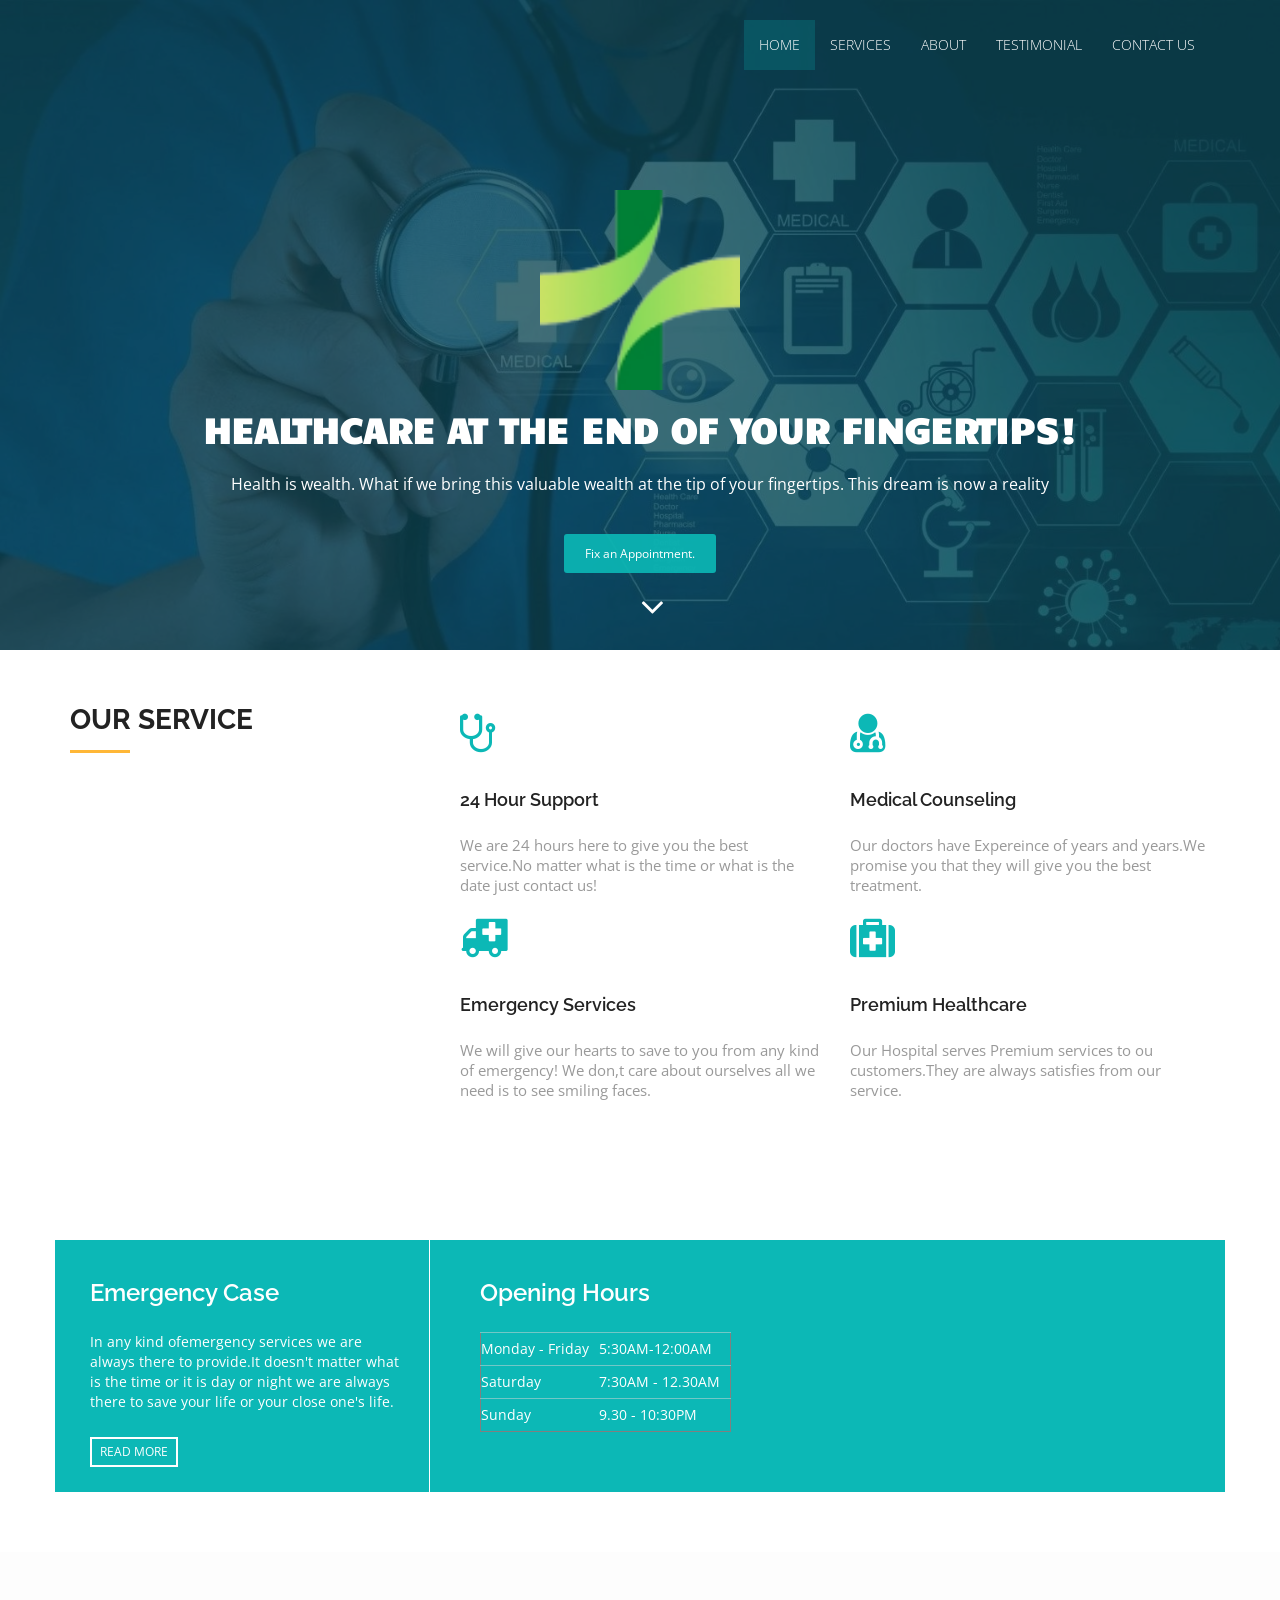
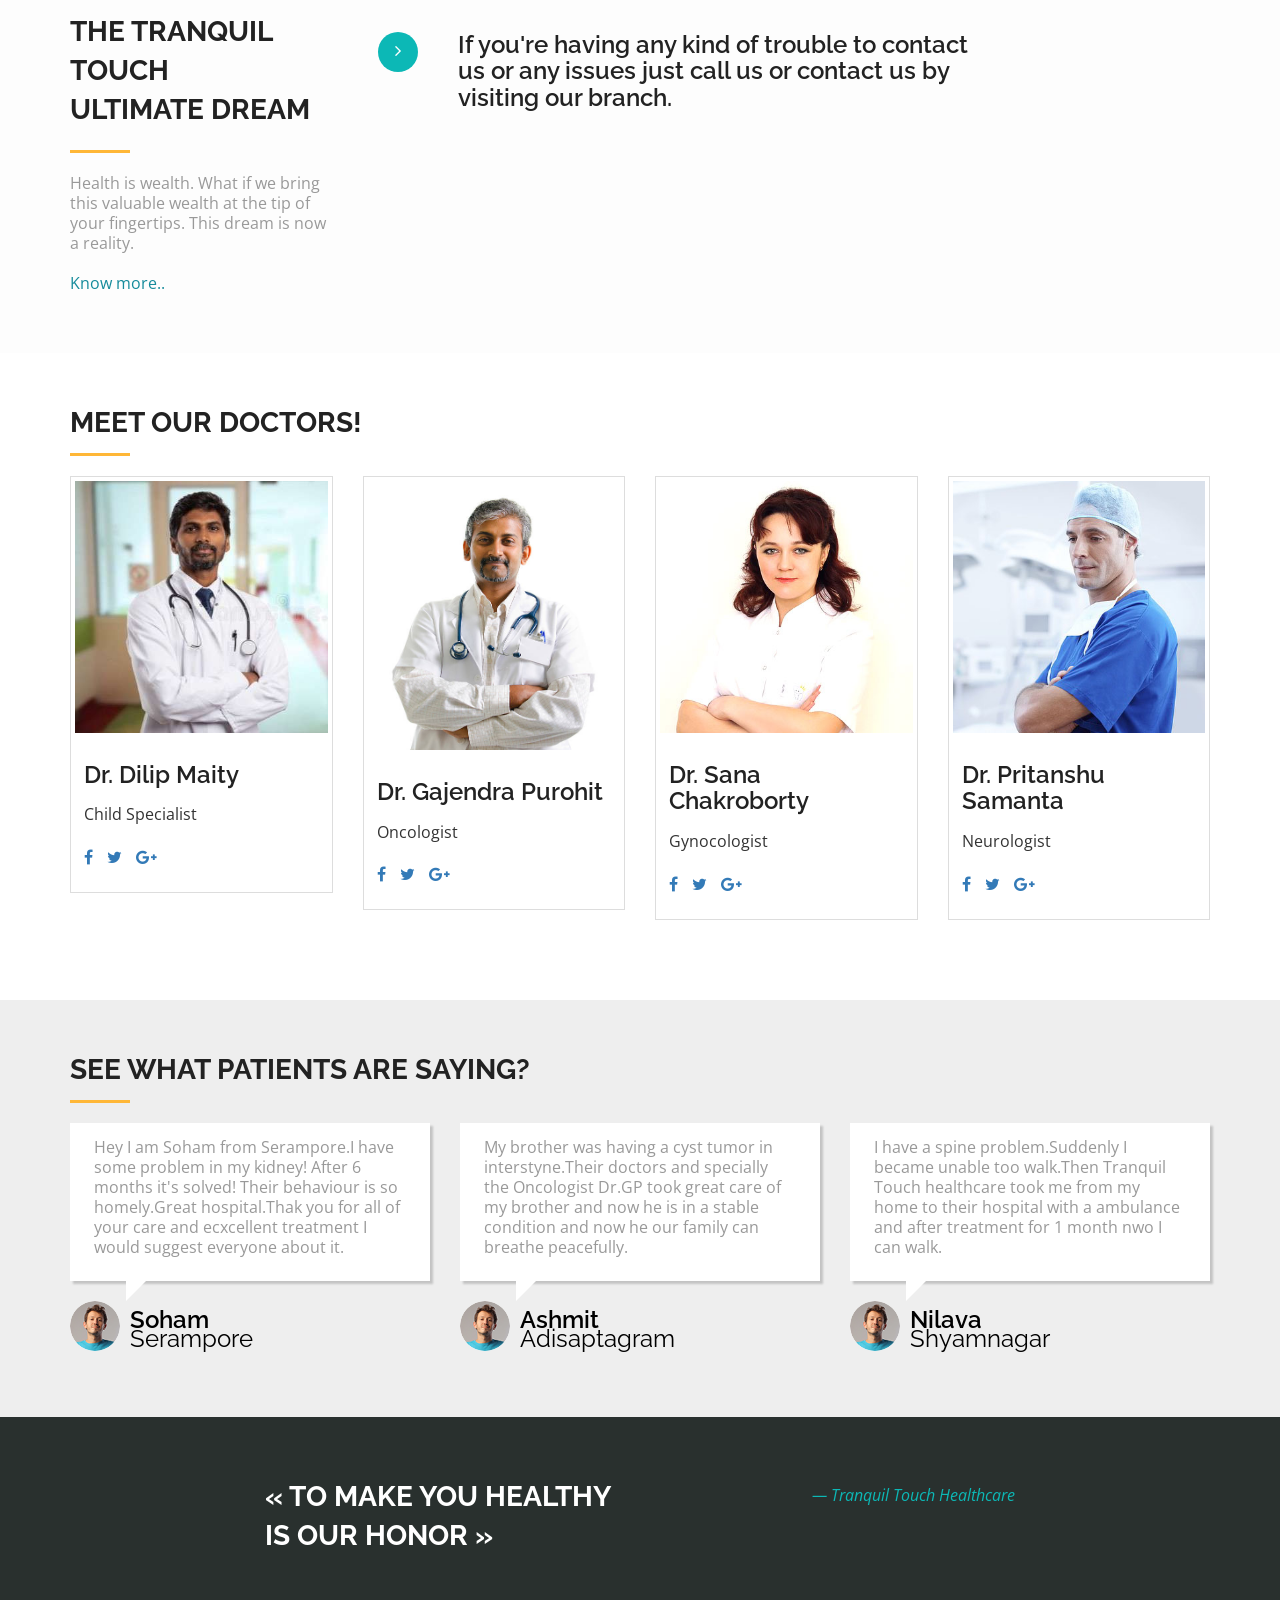
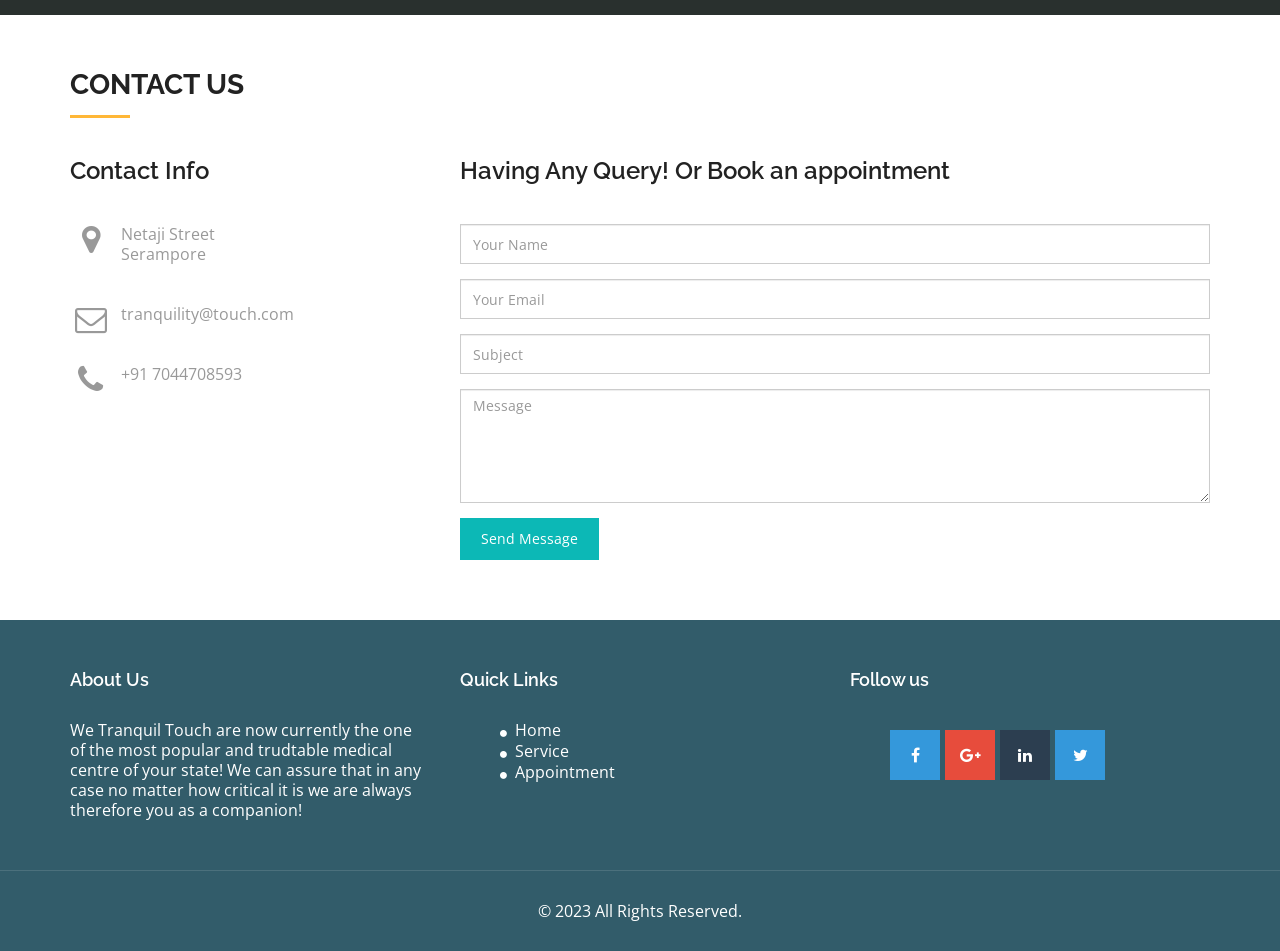
==== commit 8c6b78c1: "allignment issues sloved" ====
--- a/ttindex.html
+++ b/ttindex.html
@@ -79,7 +79,7 @@
             </div>
             <div class="icon-info">
               <h4>24 Hour Support</h4>
-              <p>We are 24 hours here to give you the best service.</p>
+              <p>We are 24 hours here to give you the best service.No matter what is the time or what is the date just contact us!</p>
             </div>
           </div>
           <div class="service-info">
@@ -88,7 +88,7 @@
             </div>
             <div class="icon-info">
               <h4>Emergency Services</h4>
-              <p>We will give our hearts to save to you from any kind of emergency</p>
+              <p>We will give our hearts to save to you from any kind of emergency! We don,t care about ourselves all we need is to see smiling faces.</p>
             </div>
           </div>
         </div>
@@ -265,7 +265,7 @@
         <div class="col-md-4 col-sm-4">
           <div class="testi-details">
             <!-- Paragraph -->
-            <p>Hey I am Soham from Serampore.I have some problem in my kidney! After 6 months it's solved! Their behaviour is so homely.Great hospital.</p>
+            <p>Hey I am Soham from Serampore.I have some problem in my kidney! After 6 months it's solved! Their behaviour is so homely.Great hospital.Thak you for  all of your care and ecxcellent treatment I would suggest everyone about it.</p>
           </div>
           <div class="testi-info">
             <!-- User Image -->
@@ -277,7 +277,7 @@
         <div class="col-md-4 col-sm-4">
           <div class="testi-details">
             <!-- Paragraph -->
-            <p>My brother was having a cyst tumor in interstyne.Their doctors and specially the Oncologist Dr.GP took great care of my brother and now he is in a stable condition</p>
+            <p>My brother was having a cyst tumor in interstyne.Their doctors and specially the Oncologist Dr.GP took great care of my brother and now he is in a stable condition and now he our family can breathe peacefully.</p>
           </div>
           <div class="testi-info">
             <!-- User Image -->
@@ -380,7 +380,7 @@
               <h4 class="white no-padding">About Us</h4>
             </div>
             <div class="info-sec">
-              <p>Lorem ipsum dolor sit, amet consectetur adipisicing elit. Placeat dolorem at ad eos aut, vel, aspernatur eius, natus alias enim autem voluptate obcaecati? Quidem sed pariatur, eum possimus enim qui!</p>
+              <p>We Tranquil Touch are now currently the one of the most popular and trudtable medical centre of your state! We can assure that in any case no matter how critical it is we are always therefore you as a companion!</p>
             </div>
           </div>
           <div class="col-md-4 col-sm-4 marb20">
@@ -417,13 +417,6 @@
           <div class="col-md-12 text-center">
             © 2023 All Rights Reserved.
             <div class="credits">
-              <!--
-                All the links in the footer should remain intact.
-                You can delete the links only if you purchased the pro version.
-                Licensing information: https://bootstrapmade.com/license/
-                Purchase the pro version with working PHP/AJAX contact form: https://bootstrapmade.com/buy/?theme=Medilab
-              -->
-              
             </div>
           </div>
         </div>
--- a/css/style.css
+++ b/css/style.css
@@ -0,0 +1,525 @@
+body {
+	font-family: 'Open Sans', sans-serif;
+	line-height: 20px;
+	color: #999999;
+	font-size: 300;
+	font-size: 16px;
+
+    
+}
+ol, ul {
+	list-style: none;
+}
+blockquote, q {
+	quotes: none;
+}
+blockquote:before, blockquote:after,
+q:before, q:after {
+	content: '';
+	content: none;
+}
+table {
+	border-collapse: collapse;
+	border-spacing: 0;
+}
+h1, h2, h3, h4, h5, h6
+{
+	font-family: 'Raleway', sans-serif;
+	font-weight: 600;
+	color: #222222;
+}
+a, a:hover, a:focus, a:active{
+    outline: none;
+}
+
+.section-padding{
+	padding: 60px 0px;
+
+}
+h2 {
+    line-height: 20px;
+    margin: 0;
+    font-size: 28px;
+    font-weight: 700;
+    text-transform: uppercase;
+}
+hr.botm-line {
+    height: 3px;
+    width: 60px;
+    background: #ffb737;
+    position: relative;
+    border: 0;
+    margin: 20px 0 20px 0;
+}
+
+/***************************************
+banner
+***************************************/
+.navbar {
+    margin-bottom: 0px;
+    border: 0px;
+}
+.navbar {
+    border-radius: 0px;
+}
+.navbar-default {
+    background-color: #fff;
+    padding: 20px 0;
+    transition: all 0.3s;
+}
+.navbar-default {
+    background-color: transparent;
+    border: 0px;
+}
+.navbar {
+    border-radius: 0px;
+}
+
+.navbar-brand
+{
+	font-family: 'Chewy', cursive;
+	font-size: 32px;
+}
+
+.navbar-brand img {
+    padding-top: 2px;
+    width: 120px !important;
+}
+
+.navbar-default .navbar-brand, .navbar-default .navbar-brand:hover, .navbar-default .navbar-brand:focus {
+    color: #EA6045;
+}
+
+@media (max-width: 768px) {
+	.navbar-collapse {
+		background: rgba(28,74,90, 0.9);
+	}
+}
+
+.top-nav-collapse {
+    padding: 0;
+    background: rgba(28,74,90, 0.9);
+}
+
+.white, .white:hover, .white:focus
+{
+	color: #fff;
+	width: 100% !important;
+}
+.block
+{
+	display: block;
+}
+.navbar-default .navbar-nav > .active > a, .navbar-default .navbar-nav > .active > a:focus, .navbar-default .navbar-nav > .active > a:hover {
+    color: #fff;
+    text-transform: uppercase;
+    background-color: rgba(12, 184, 182, 0.21);
+}
+.navbar-default .navbar-nav > li > a
+{
+	color: #fff;
+	text-transform: uppercase;
+	font-size: 14px;
+	font-weight: 300;
+}
+.navbar-default .navbar-nav > li > a:hover, .navbar-default .navbar-nav > li > a:focus
+{
+	color: #fff;
+    text-transform: uppercase;
+    background-color: rgba(12, 184, 182, 0.21);
+}
+.affix {
+    background-color: #ffffff !important;
+}
+.affix .navbar-nav > li > a:hover, .affix .navbar-nav > li > a:focus
+{
+    background-color: rgba(12, 184, 182) !important;
+}
+#banner{
+	background: url('../img/bg-banner.jpg') no-repeat fixed;
+	background-size: cover;
+	min-height: 650px;
+	position: relative;
+}
+.bg-color{
+	background-color: RGBA(13, 70, 83, 0.78);
+	min-height: 650px;
+}
+.banner-info{
+	padding-top: 190px;
+}
+.banner-logo img{
+	display: inline-block;
+}
+.banner-text{
+	color: #fff;
+}
+.banner-text h1{
+	font-family: 'Candal', sans-serif;
+	font-size: 35px;
+	text-transform: uppercase;
+	padding-bottom:15px;
+}
+.btn-appoint, .btn-appoint:hover, .btn-appoint:focus{
+	margin-top: 30px;
+	padding: 10px 20px;
+	font-size: 12px;
+	background-color: rgba(12, 184, 182, 0.91);
+	border-radius: 3px;
+	color: #fff;
+}
+.overlay-detail a i {
+    text-align: center;
+    position: absolute;
+    bottom: 25px;
+    font-size: 38px;
+    color: #fff;
+    margin: 0 auto;
+}
+.text-primary i{
+    padding-top: 8px;
+    display: inline-block;
+}
+/***************************************
+services
+***************************************/
+.icon i{
+	color: #0cb8b6;
+	font-size: 45px;
+	margin-bottom: 25px;
+}
+.service-info{
+	margin-bottom: 20px;
+}
+.icon-info h4{
+	padding-bottom: 15px;
+}
+.icon-info p{
+	font-size: 15px !important;
+}
+/***************************************
+cta-1
+***************************************/
+.schedule-tab {
+	background-color: #0CB8B6;
+	float: left;
+}
+.medi-info{
+	border-right: 1px solid #fff;
+}
+.medi-info, .time-info{
+	padding: 20px;
+	color: #fff;
+}
+.medi-info h3, .time-info h3{
+	padding-bottom: 16px;
+	color: #fff;
+	font-weight: 600;
+}
+.medi-info-btn, .medi-info-btn:hover, .medi-info-btn:focus {
+    margin: 15px 0px 5px;
+    display: inline-block;
+    border: solid white 2px;
+    padding: 3px 8px;
+    font-size: 12px;
+    color: #fff;
+    font-weight: 400 !important;
+    cursor: pointer;
+}
+td {
+    border: 0px solid #ededed;
+    border-top: 1px solid rgba(216, 216, 216, 0.5);
+    padding: 6px 10px 6px 0;
+}
+.medi-info, .time-info{
+    font-size: 14px;
+}
+/***************************************
+about
+***************************************/
+#about{
+    background-color: rgba(238, 238, 238, 0.15);
+}
+.lg-line{
+	line-height: 1.4;
+	font-size: 28px;
+}
+.more-features-box-text-icon {
+    float: left;
+    width: 40px;
+    height: 40px;
+    padding-top: 6px;
+    background: #0cb8b6;
+    -moz-border-radius: 50%;
+    -webkit-border-radius: 50%;
+    border-radius: 50%;
+    color: #fff;
+    text-align: center;
+}
+.more-features-box-text-description h3{
+    padding-bottom: 15px;
+}
+.more-features-box-text-icon i {
+    font-size: 18px;
+    line-height: 26px;
+}
+.more-features-box-text-description{
+	margin-left: 80px;
+	margin-bottom: 35px;
+}
+.sec-para{
+	padding-bottom: 10px;
+}
+/***************************************
+doctor team
+***************************************/
+.thumbnail {
+	border-radius: 0px;
+}
+.caption h3{
+    padding-bottom: 5px;
+}
+.caption p{
+    padding-bottom: 10px;
+}
+/***************************************
+testimonial
+***************************************/
+#testimonial{
+    background-color: #eee;
+}
+.testi-details {
+    background: #fff;
+    padding: 14px 24px;
+    margin-bottom: 20px;
+    box-shadow: 3px 3px 2px 0px rgba(0,0,0,0.18);
+    position: relative;
+}
+.testi-info a {
+    display: block;
+    width: 50px;
+    height: 50px;
+    background-color: #fff;
+    border-radius: 50%;
+    float: left;
+    margin-right: 10px;
+}
+.testi-info a img{
+	border-radius: 50%;
+}
+.testi-info h3 {
+    display: inline-block;
+    line-height: 22px;
+    font-weight: 600;
+    color: #000;
+    margin-top: 8px;
+}
+.testi-info h3 > span {
+    display: block;
+    line-height: 16px;
+    font-weight: 400;
+}
+.testi-details::after {
+    content: "";
+    position: absolute;
+    width: 0;
+    height: 0;
+    border-style: solid;
+    border-color: transparent;
+    border-left: 0;
+    bottom: -40px;
+    left: 56px;
+    border-top-color: #fff;
+    border-width: 20px;
+}
+.testi-details::before {
+    content: '';
+    position: absolute;
+    transform: rotate(45deg);
+    width: 0px;
+    height: 0px;
+    bottom: -30px;
+    left: 45px;
+    border-style: solid;
+    border-width: 15px;
+    border-color: transparent;
+    z-index: -1;
+    box-shadow: 3px -13px 5px 0px rgba(0, 0, 0, 0.18);
+    border-left: 0;
+}
+/***************************************
+cta -2
+***************************************/
+#cta-2{
+	background-color: rgb(41, 48, 46);
+}
+.white{
+	color: #fff;
+}
+.icon-play, .icon-play:hover, .icon-play:focus{
+	background-color: #0CB8B6;
+	padding: 5px 10px;
+	color: #fff;
+	text-decoration: none;
+	padding: 5px 17px;
+	margin-top: 26px;
+	display: block;
+}
+.text-primary {
+    color: #0cb8b6;
+}
+.icon-mar
+{
+	margin-right: 7px;
+}
+/***************************************
+contact us
+***************************************/
+.space {
+    margin-top: 40px;
+}
+.btn-form, .btn-form:hover, .btn-form:focus {
+    background-color: #0cb8b6;
+    color: #fff;
+    border-radius: 0px;
+    padding: 10px 20px;
+}
+.br-radius-zero {
+    border-radius: 0px;
+}
+.form-control{
+	height: 40px;
+}
+
+.validation {
+    color: red;
+    display:none;
+    margin: 0 0 20px;
+    font-weight:400;
+    font-size:13px;
+}
+
+#sendmessage {
+    color: green;
+    border:1px solid green;
+    display:none;
+    text-align:center;
+    padding:15px;
+    font-weight:600;
+    margin-bottom:15px;
+}
+
+#errormessage {
+    color: red;
+    display:none;
+    border:1px solid red;
+    text-align:center;
+    padding:15px;
+    font-weight:600;
+    margin-bottom:15px;
+}
+
+#sendmessage.show, #errormessage.show, .show {
+	display:block;
+}
+
+
+/***************************************
+footer
+***************************************/
+#footer{
+	background-color: #325C6A;
+}
+.ftr-tle {
+    height: 50px;
+}
+.info-sec {
+    color: #fff;
+}
+.quick-info li i {
+    font-size: 8px;
+    width: 15px;
+    height: 15px;
+    line-height: 15px;
+    text-align: left;
+}
+.social-icon li {
+    float: left;
+    width: 50px;
+    height: 50px;
+    line-height: 50px;
+    text-align: center;
+    margin-right: 5px;
+}
+.bglight-blue {
+    background-color: #3498DB;
+}
+.bgred {
+    background-color: #E74C3C;
+}
+.bgdark-blue {
+    background-color: #2C3E50;
+}
+.bglight-blue {
+    background-color: #3498DB;
+}
+.top-footer {
+    padding: 40px 0px;
+    border-bottom: 1px solid rgba(255, 255, 255, 0.12);
+}
+.footer-line {
+    padding: 30px 0px;
+    color: #fff;
+}
+
+.footer-line a {
+    color: #0CB8B6;
+}
+
+.quick-info li a{
+    color: #fff;
+}
+.site-link, .site-link:hover, .site-link:focus
+{
+    color: #0cb8b6;
+    text-transform: none;
+}
+@media (min-width: 551px) and (max-width: 980px){
+
+}
+@media (min-width: 220px) and (max-width: 551px){
+    .testi-info{
+        margin-bottom: 20px;
+    }
+    .marb20{
+        margin-top: 30px;
+    }
+    h2{
+        font-size: 24px;
+        line-height: 1.2;
+    }
+    .section-title{
+        margin-bottom: 30px;
+    }
+    .medi-info {
+    border: 0px;
+    border-bottom: 1px solid #fff;
+    }
+    .service-info{
+        margin-top: 20px;
+        margin-bottom: 0px;
+    }
+    .caption h3 {
+    font-size: 14px;
+    }
+    .caption p{
+    font-size: 12px;
+    padding-bottom: 5px;
+    }
+    .caption ul li a i{
+        font-size: 14px;
+    }
+    .banner-text h1{
+        font-size: 24px;
+    }
+}
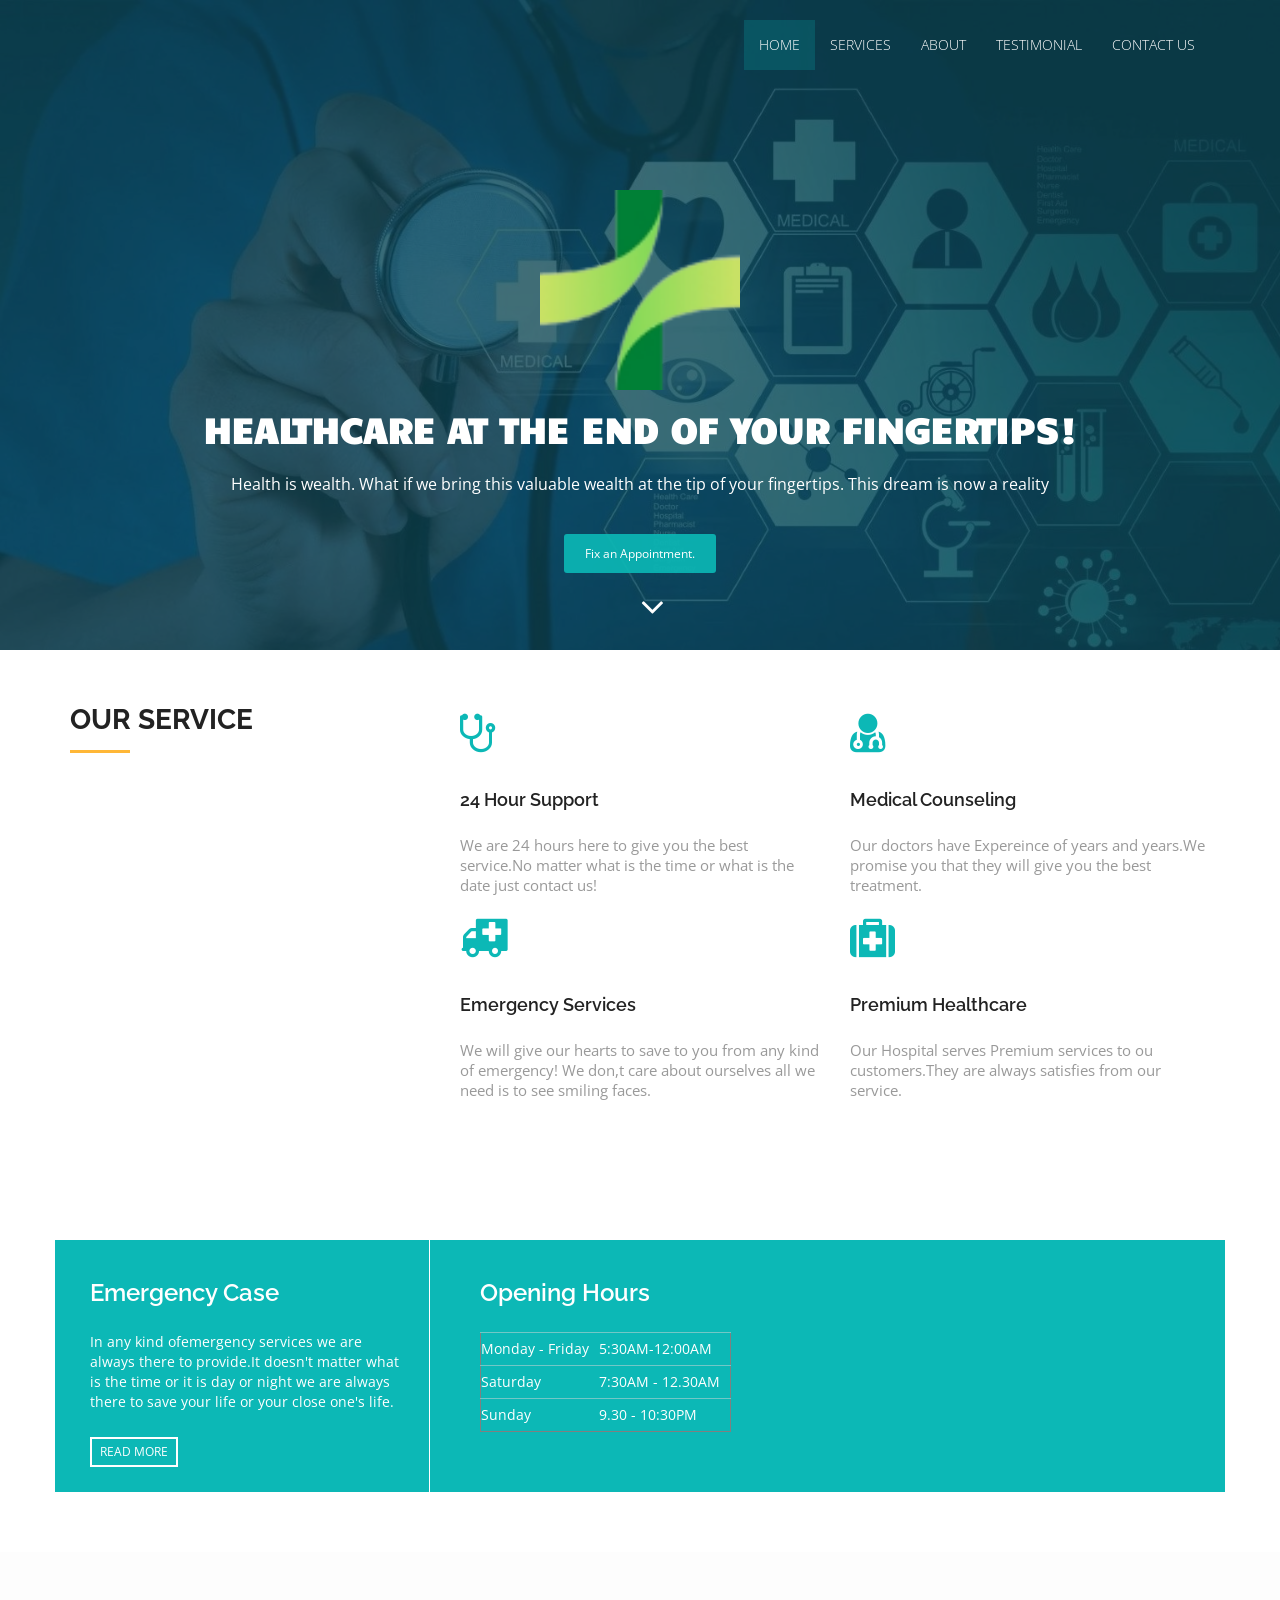
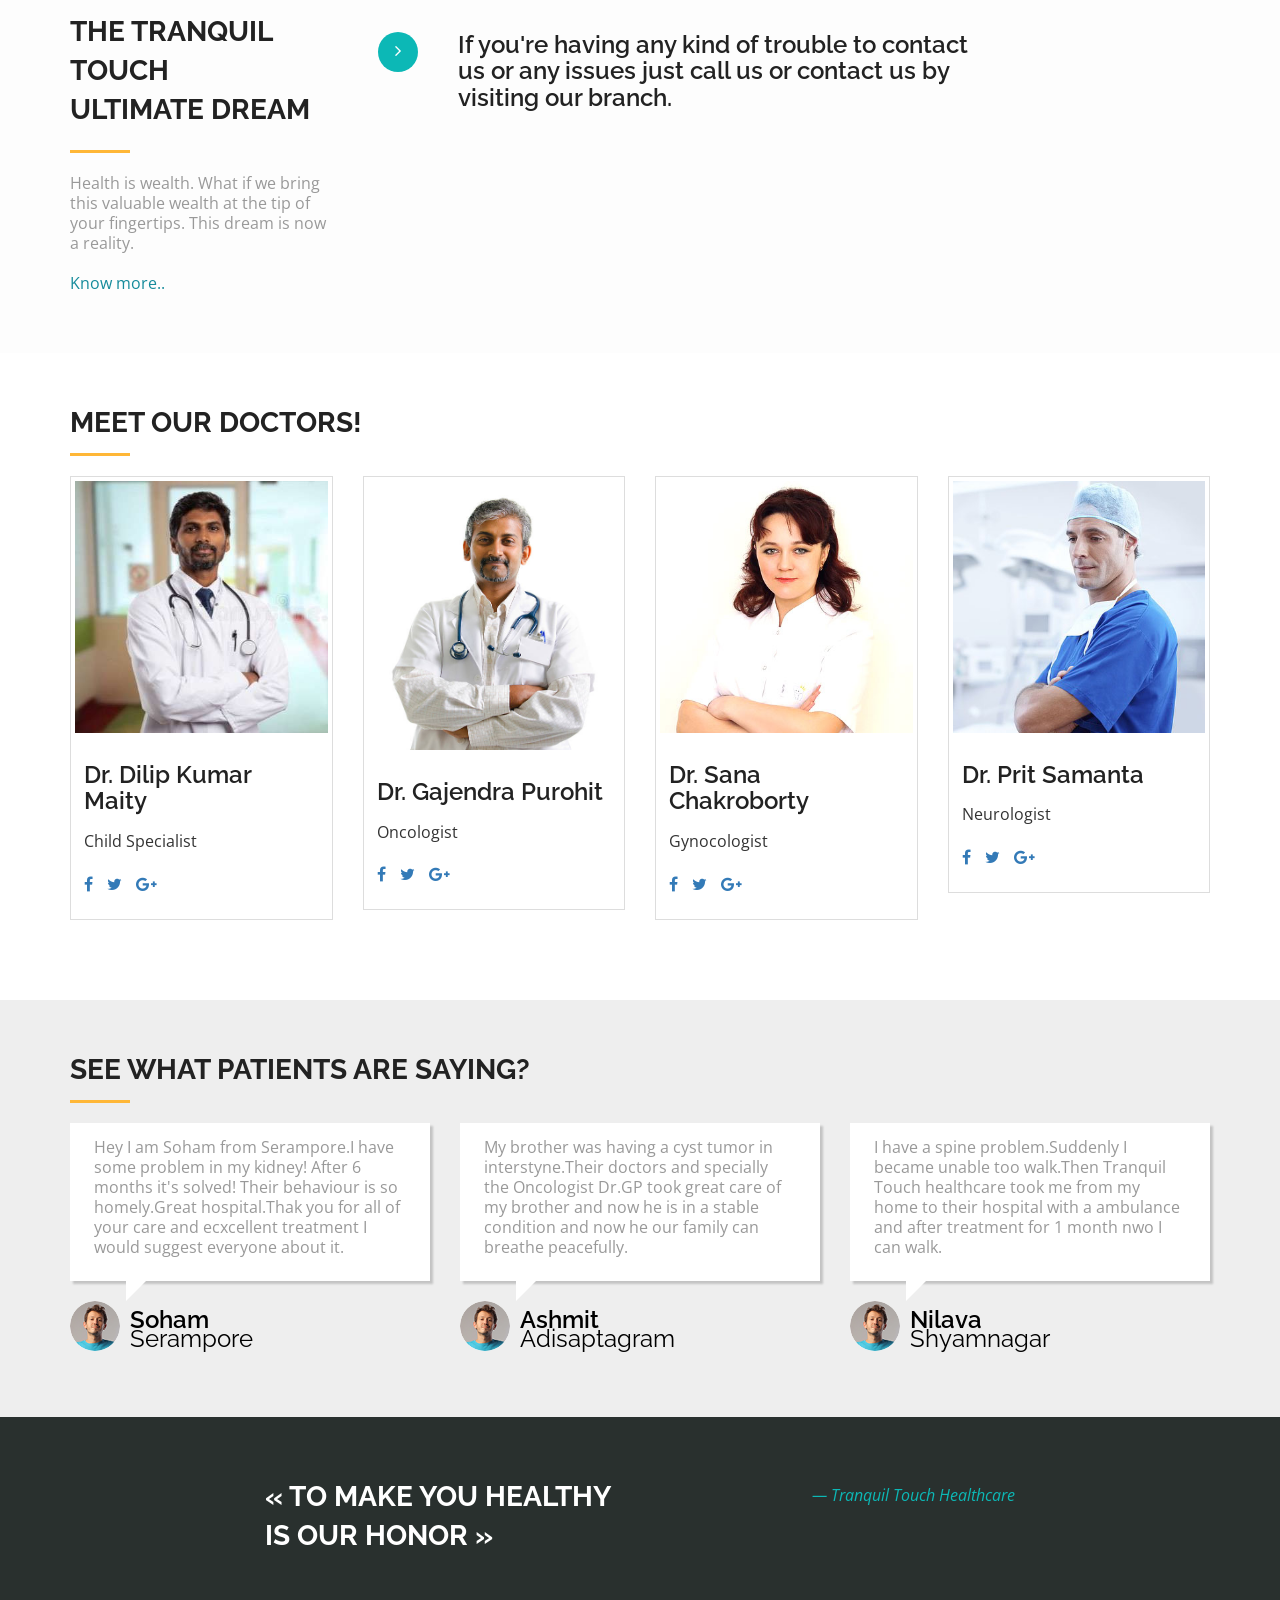
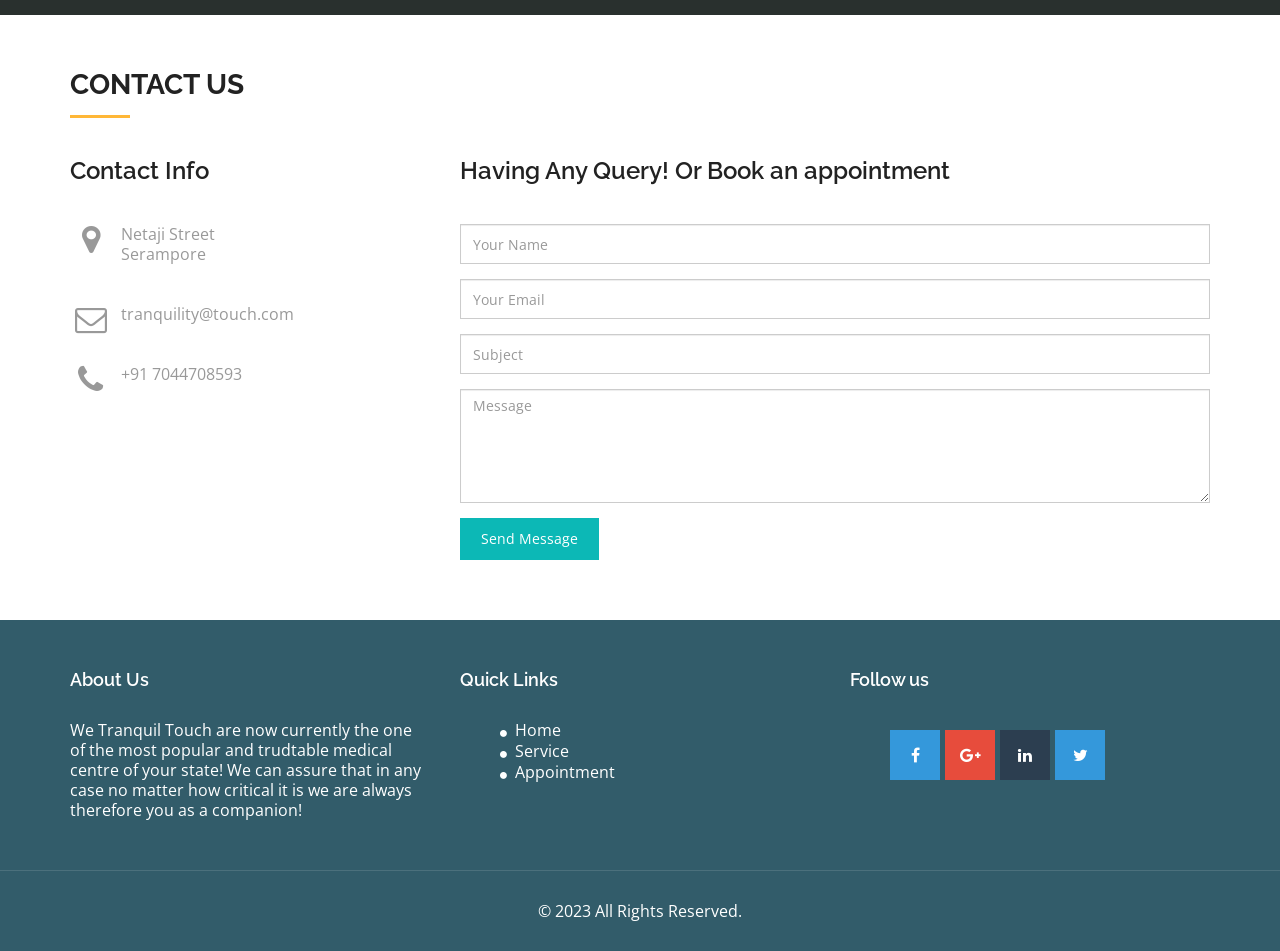
==== commit 84b846e7: "I have changed the colour off the login page" ====
--- a/ttindex.html
+++ b/ttindex.html
@@ -198,7 +198,7 @@
           <div class="thumbnail">
             <img src="doctor5.jpg" alt="..." class="team-img">
             <div class="caption">
-              <h3>Dr. Dilip Maity</h3>
+              <h3>Dr. Dilip Kumar Maity</h3>
               <p>Child Specialist</p>
               <ul class="list-inline">
                 <li><a href="#"><i class="fa fa-facebook"></i></a></li>
@@ -240,7 +240,7 @@
           <div class="thumbnail">
             <img src="img/doctor3.jpg" alt="..." class="team-img">
             <div class="caption">
-              <h3>Dr. Pritanshu Samanta</h3>
+              <h3>Dr. Prit Samanta</h3>
               <p>Neurologist</p>
               <ul class="list-inline">
                 <li><a href="#"><i class="fa fa-facebook"></i></a></li>
@@ -356,7 +356,7 @@
                 <div class="validation"></div>
               </div>
               <div class="form-group">
-                <textarea class="form-control br-radius-zero" name="message" rows="5" data-rule="required" data-msg="Please write something for us" placeholder="Message"></textarea>
+                <textarea class="form-control br-radius-zero" name="message" id="msg" rows="5" data-rule="required" data-msg="Please write something for us" placeholder="Message"></textarea>
                 <div class="validation"></div>
               </div>
 
@@ -430,7 +430,5 @@
   <script src="js/bootstrap.min.js"></script>
   <script src="js/custom.js"></script>
   <script src="contactform/contactform.js"></script>
-
 </body>
-
 </html>
